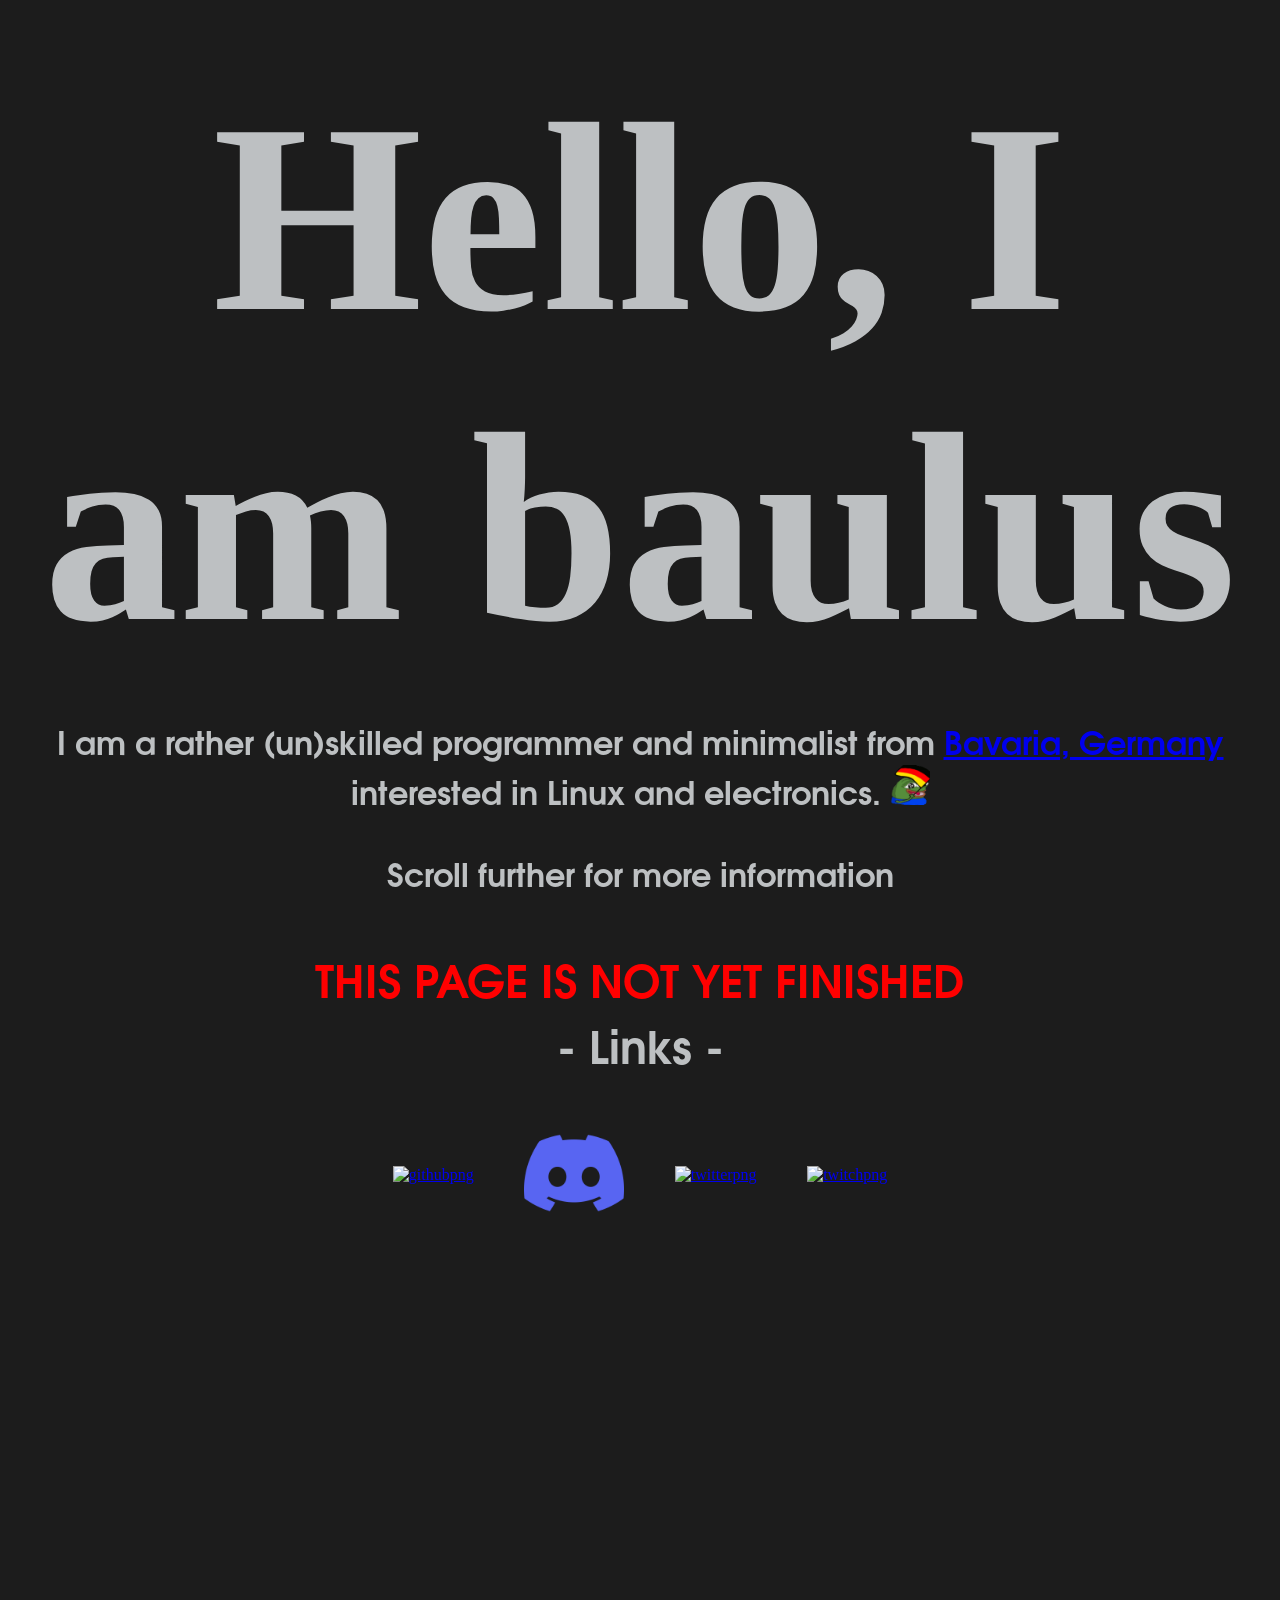
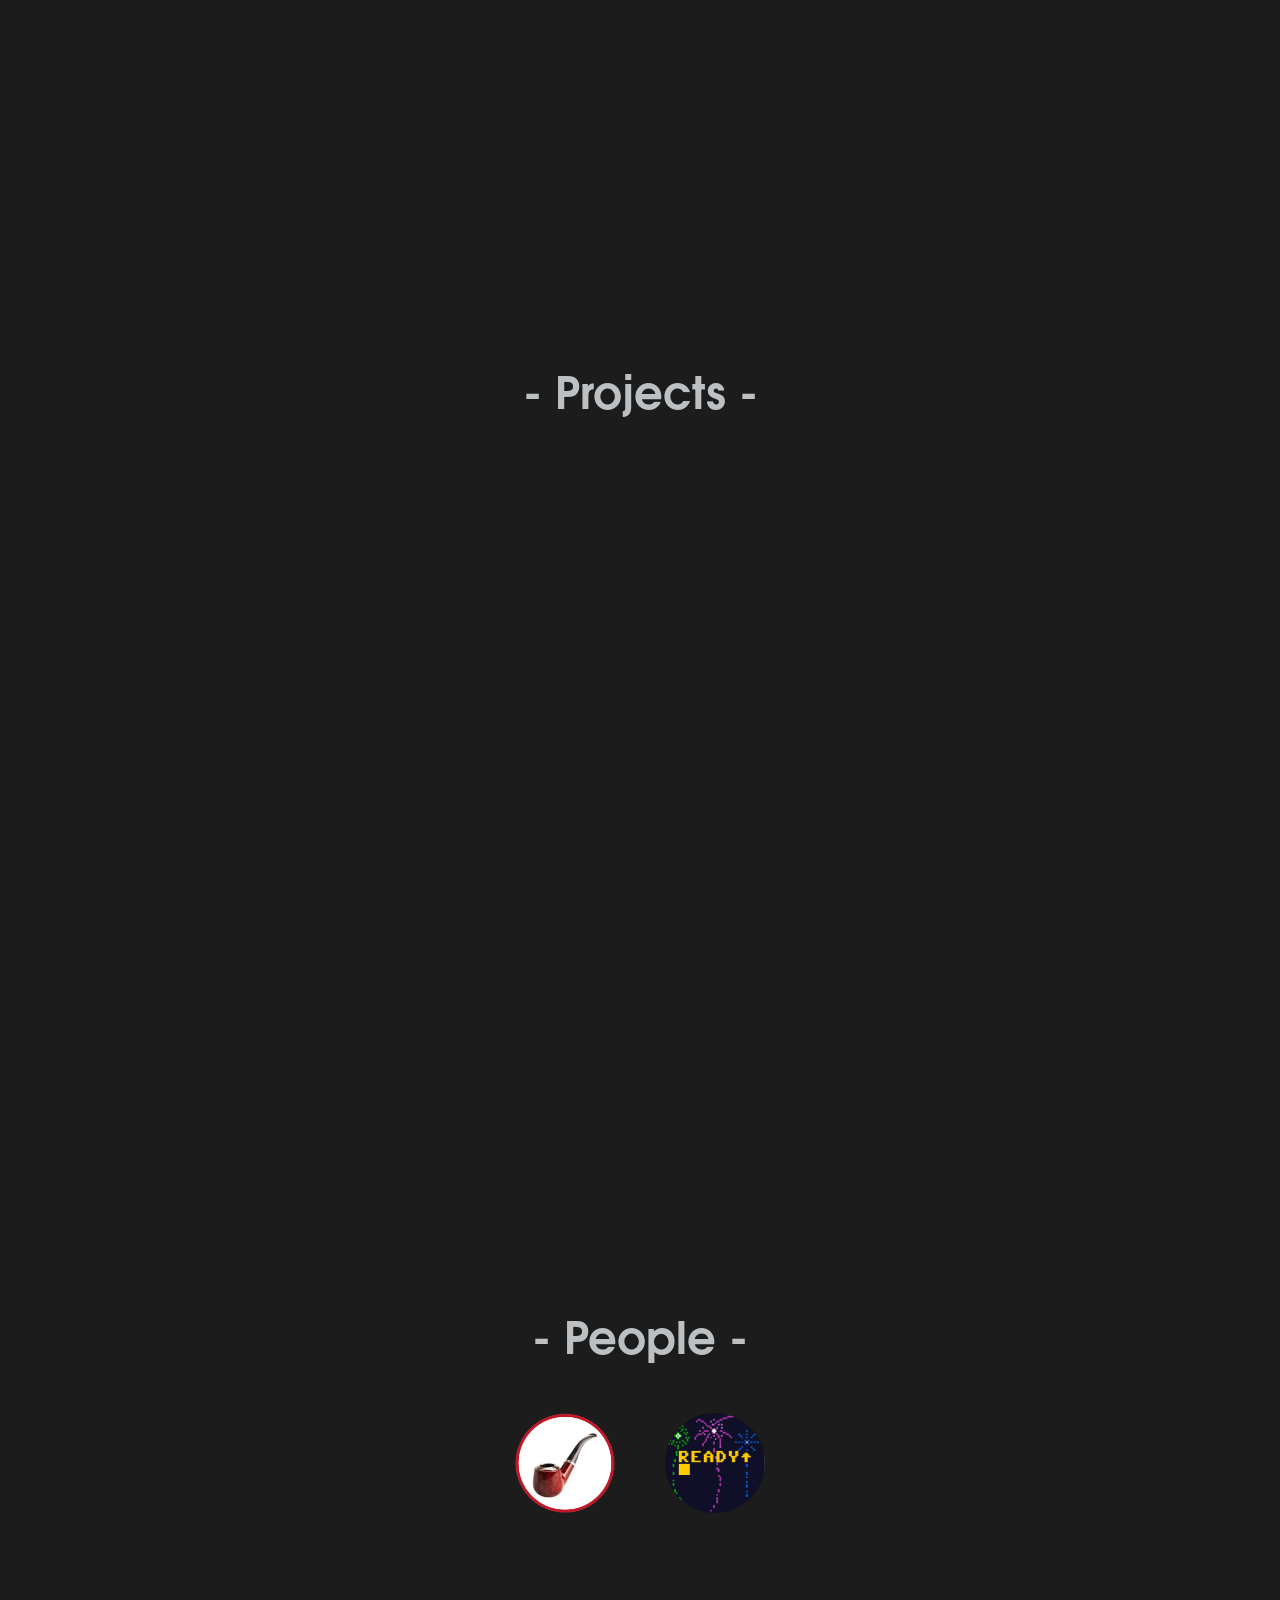
==== index.html @ 6835d53f "wrote more stuff" ====
<!DOCTYPE html>
<html lang="en">
<head>
    <meta charset="UTF-8">
    <meta http-equiv="X-UA-Compatible" content="IE=edge">
    <meta name="viewport" content="width=device-width, initial-scale=1.0">
    <title>baulus website</title>
    <link rel="icon" href="assets/pfp.png">
    <style>


        @font-face {
        font-family: brandon-grotesque;
        src: url(fonts/brandon-grotesque-bold-italic-58a8a48221563.otf);
        }

        @font-face {
            font-family: taller;
            src: url(fonts/taller.ttf);
        }

        @font-face {
            font-family: texgyreadventor;
            src: url(fonts/texgyreadventor-bold.otf);
        }
        
     
        body {

            /*overflow: auto; */
            background-color: #1c1c1c;
            }

        h2 {
            text-align: center;
            color: #bdc0c2;
            font-family: taller;
            font-size: 30vh;
            margin-bottom: 0%;
            margin-top: 5%;
        }

        p {
            text-align: center;
            color: #bdc0c2;
            font-family: texgyreadventor;
            font-size: 5vh;
        }

        section {
            height: 100vh;
            width: 100%;
            scroll-snap-type: y proximity;

        }       

        .subtitle {
        margin-left: 0%;
        margin-right: 0%;
        color: #bdc0c2;
        font-size: 2rem;
        font-weight: 400;
        opacity: 0;
        transform: translateY(3rem);
        animation: fadeInUp 2s ease forwards;
        }

        @keyframes fadeInUp {
        to {
        opacity: 1;
        transform: translateY(0);
        }
        }




        .icon-lines {
            display: flex;
            gap: 4%;
            justify-content: center;
            align-items: center;
            margin: auto;
            /*not selectable*/
            -webkit-user-select: none;  /* Chrome all / Safari all */
            -moz-user-select: none;     /* Firefox all */
            -ms-user-select: none;      /* IE 10+ */
            user-select: none;  
        }
    </style>
</head>
<body>
        <section id="1">
            <h2 class="typewriter">Hello, I am baulus</h2> 
                <p class="subtitle">I am a rather (un)skilled programmer and minimalist from <a href="https://www.google.com/maps/place/Bayern,+Deutschland/@48.9174128,11.4079934,7z/data=!3m1!4b1!4m5!3m4!1s0x479f044c0fdf53a9:0x11d25a409387960!8m2!3d48.7904472!4d11.4978895" target="_blank">Bavaria, Germany</a>
                interested in Linux and electronics. <img src="assets/peepogermany.gif" alt="germangif" width="40px" height="40px"> </p> 
                <p class="subtitle">Scroll further for more information</p>
                  
            <p style="color: red;">THIS PAGE IS NOT YET FINISHED</p>
        </section>
        <section id="2">
            <p>- Links -</p>
            <div class="icon-lines">
                <a class="icon" href="https://github.com/baulusdev" target="_blank"><img src="assets/github.png" alt="githubpng" width="100px" height="100px"></a>
                <a class="icon" href="https://files.pipeman.org/rickroll8s.mp4" target="_blank"><img src="assets/discord.png" alt="discordpng" width="100px" height="100px"></a>
                <a class="icon" href="https://twitter.com/baulusttv" target="_blank"><img src="assets/twitter.png" alt="twitterpng" width="100px" height="100px"></a>
                <a class="icon" href="https://www.twitch.tv/baulusttv" target="_blank"><img src="assets/twitch.png" alt="twitchpng" width="100px" height="100px"></a>
            </div>

        </section>
        <section id="3">
            <p>- Projects -</p>
        </section>
        <section id="4">
            <p>- People -</p>
            <div class="icon-lines">
                <a href="https://pipeman.org/" target="_blank"><img src="assets/pipeman.png" alt="pipemanpng" width="100px" height="100px"></a>
                <a href="https://snaens.net/" target="_blank"><img style="border-radius: 100px" src="assets/sam.PNG" alt="snaenspng" width="100px" height="100px"></a>
            </div>
        </section>
</body>
</html>
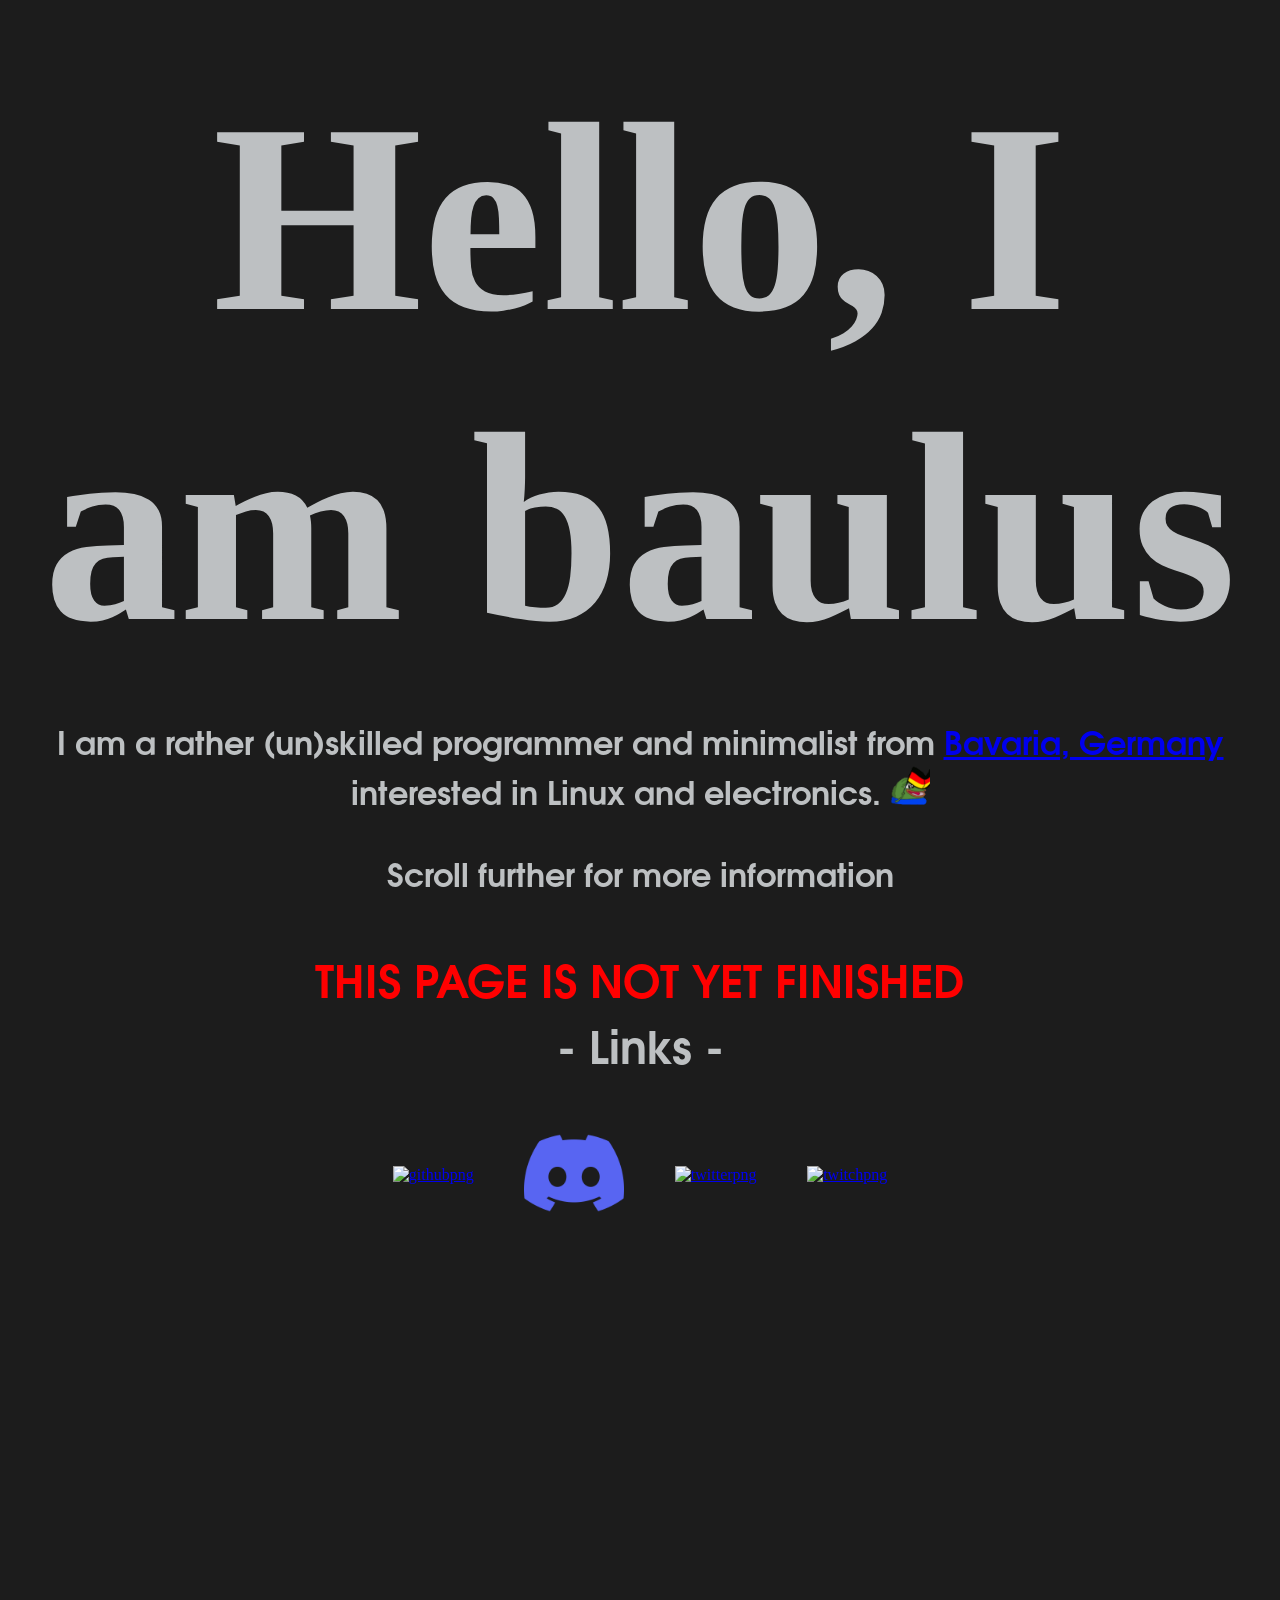
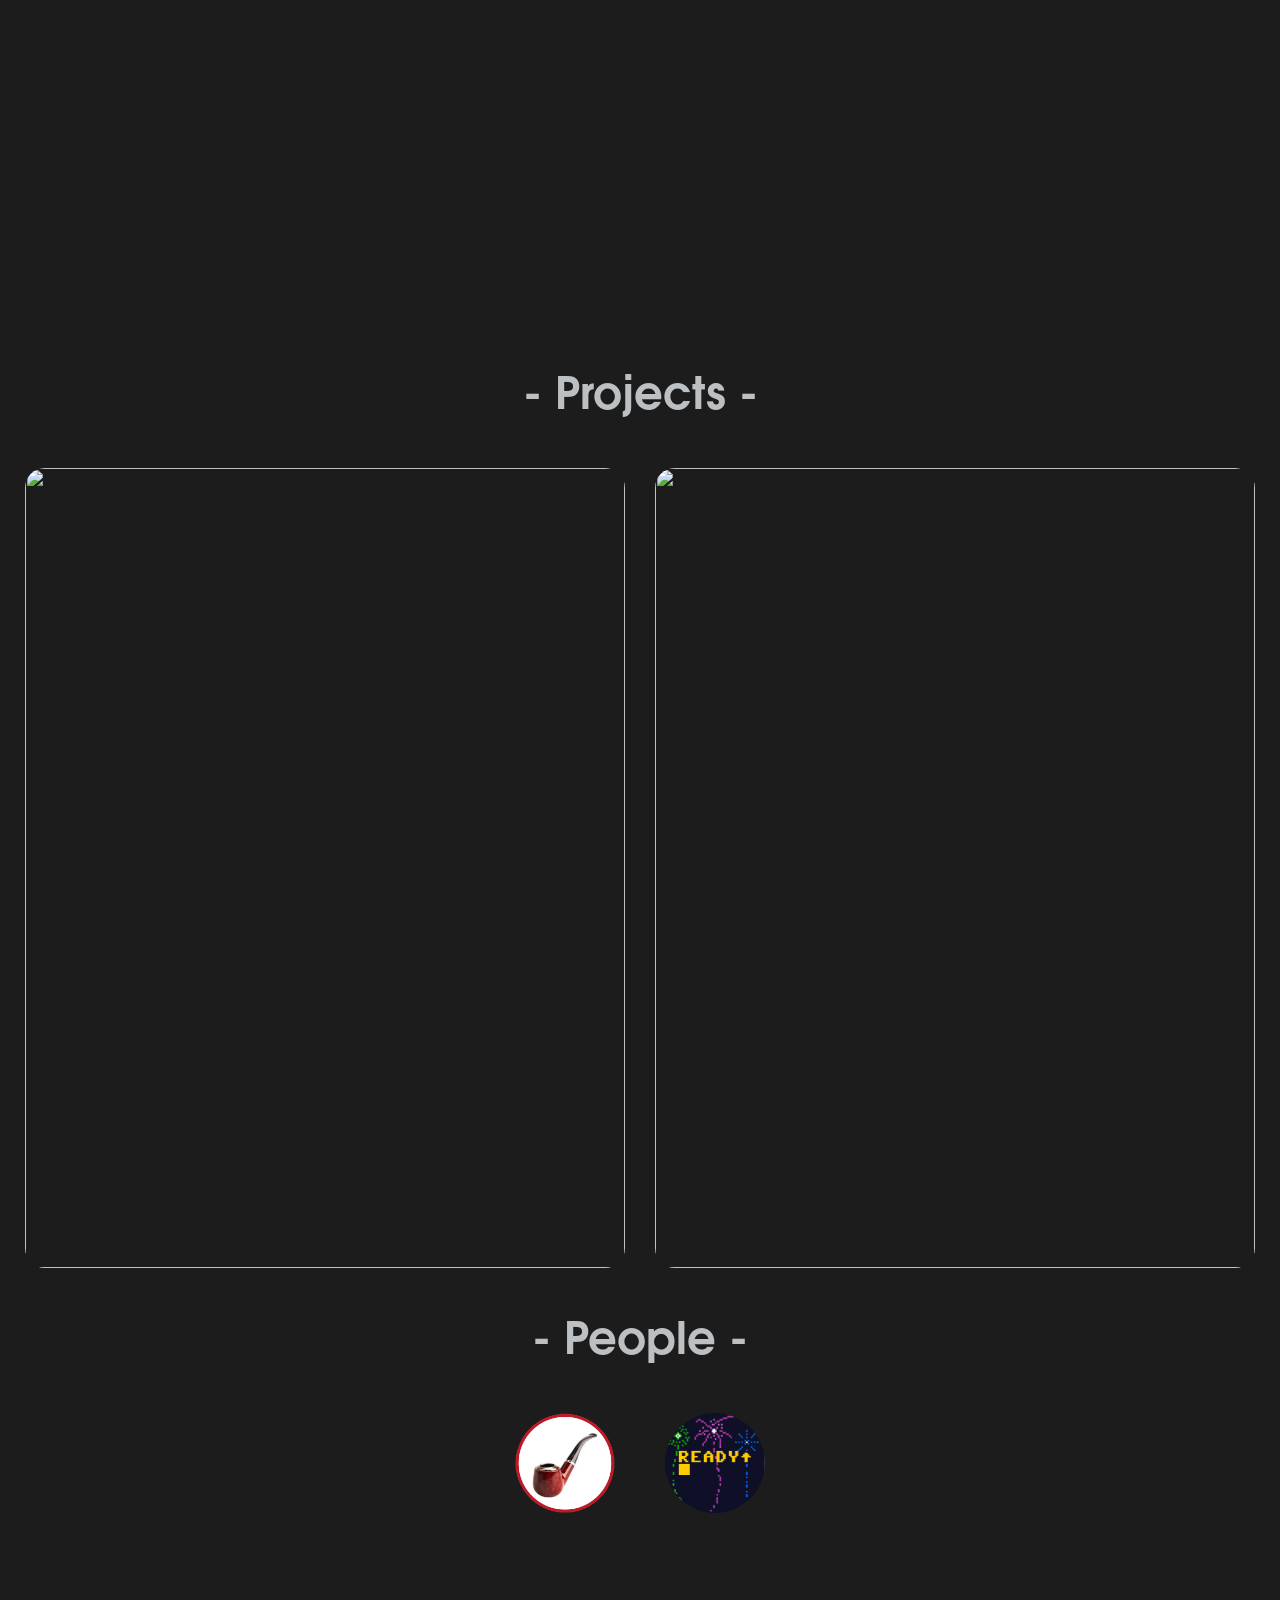
==== commit 44bd2d10: "stole the api of substitution plan from @mrredrhino" ====
--- a/index.html
+++ b/index.html
@@ -52,7 +52,7 @@
             width: 100%;
             scroll-snap-type: y proximity;
 
-        }       
+        }
 
         .subtitle {
         margin-left: 0%;
@@ -87,6 +87,12 @@
             -ms-user-select: none;      /* IE 10+ */
             user-select: none;  
         }
+
+        .vertretungsplan {
+            justify-content: center;
+            display: flex;
+            gap: 30px;
+        }
     </style>
 </head>
 <body>
@@ -110,6 +116,9 @@
         </section>
         <section id="3">
             <p>- Projects -</p>
+            <div class="vertretungsplan">
+                <img style="border-radius: 20px; object-fit: cover;" src="https://pipeman.org/vertretungsplan/api/plans/today?format=png" alt="" width="600p" height="800px"><img style="border-radius: 20px; object-fit: cover;" src="https://pipeman.org/vertretungsplan/api/plans/tomorrow?format=png" alt="" width="600px" height="800px">
+            </div>
         </section>
         <section id="4">
             <p>- People -</p>
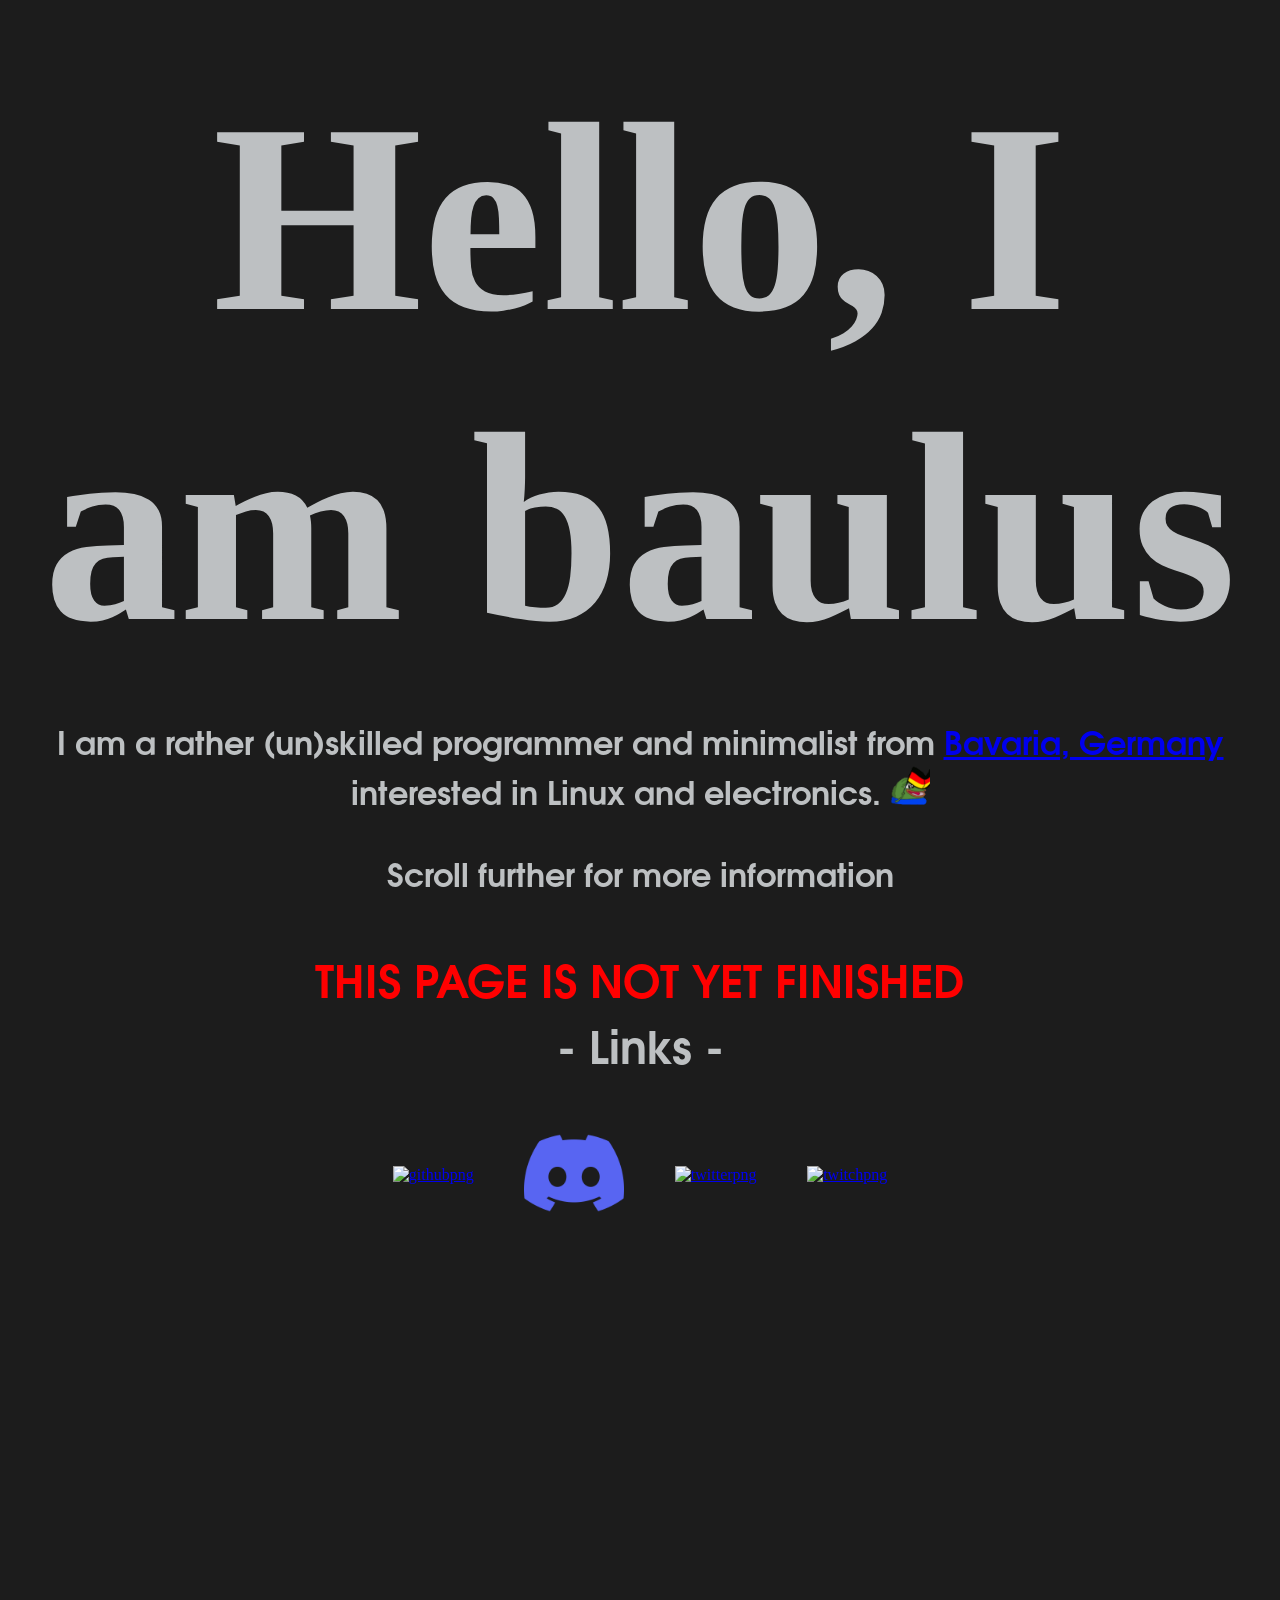
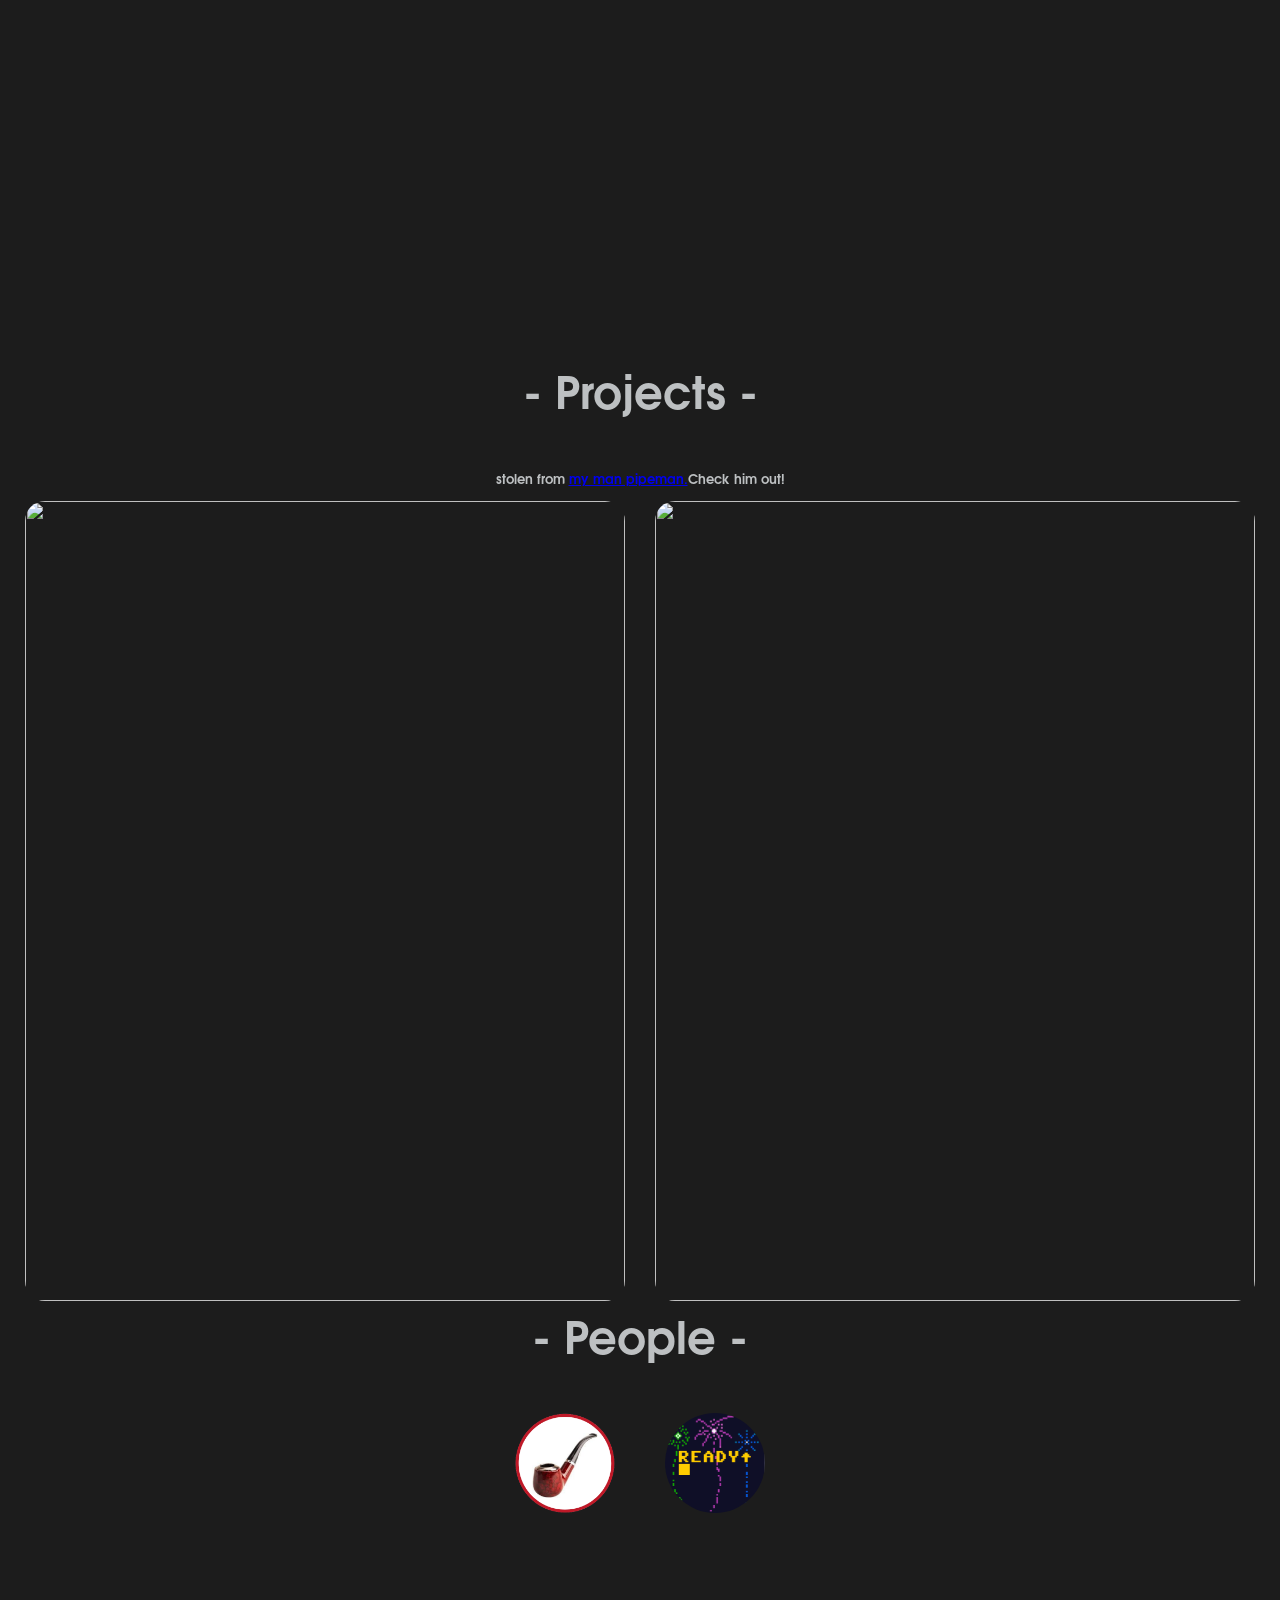
==== commit 1b90fb7d: "linked pipeman.org" ====
--- a/index.html
+++ b/index.html
@@ -116,6 +116,7 @@
         </section>
         <section id="3">
             <p>- Projects -</p>
+            <p style="font-size: small;">stolen from <a href="https://pipeman.org" target="_blank">my man pipeman.</a>Check him out!</p>
             <div class="vertretungsplan">
                 <img style="border-radius: 20px; object-fit: cover;" src="https://pipeman.org/vertretungsplan/api/plans/today?format=png" alt="" width="600p" height="800px"><img style="border-radius: 20px; object-fit: cover;" src="https://pipeman.org/vertretungsplan/api/plans/tomorrow?format=png" alt="" width="600px" height="800px">
             </div>
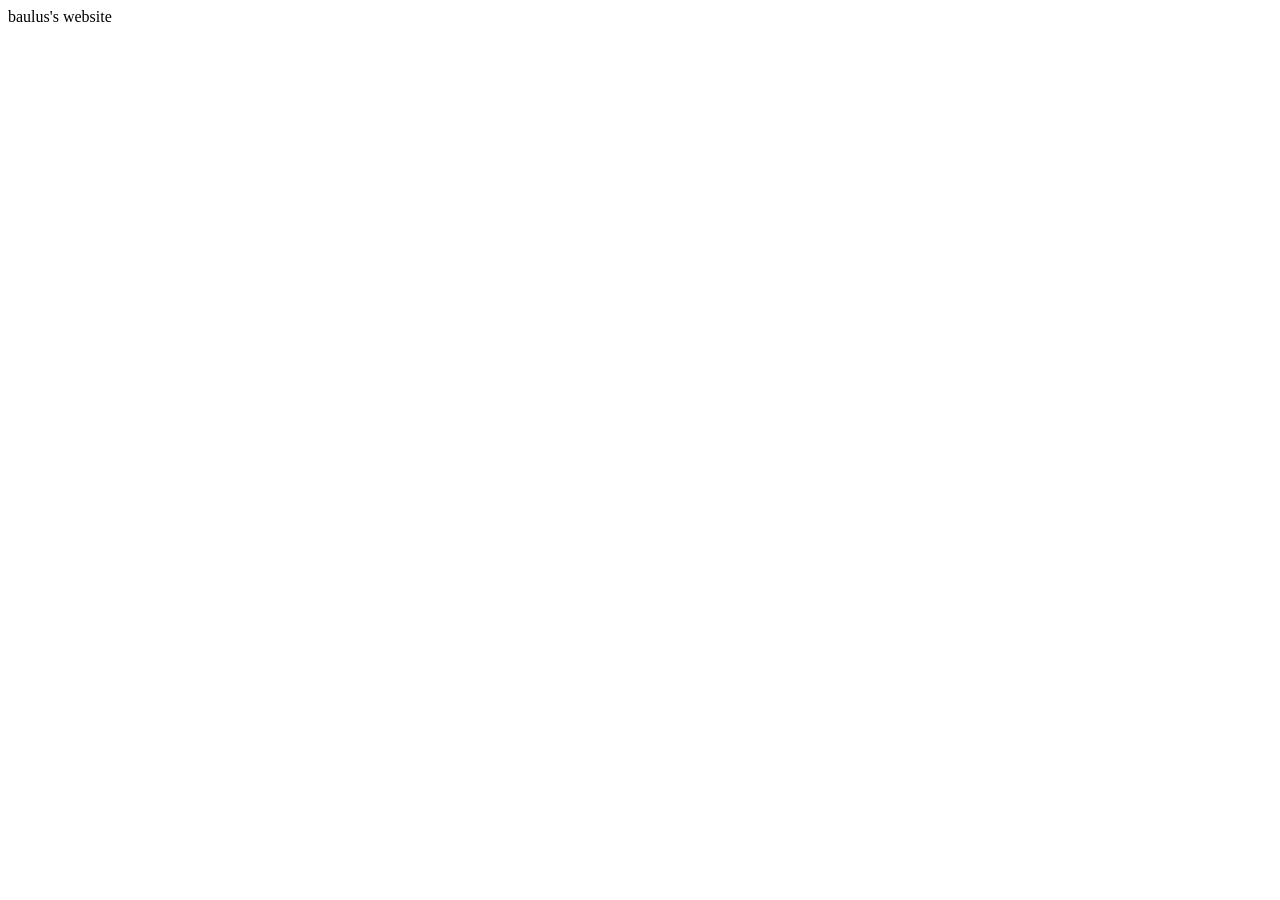
==== commit 7b257250: "starting version2" ====
--- a/index.html
+++ b/index.html
@@ -2,131 +2,14 @@
 <html lang="en">
 <head>
     <meta charset="UTF-8">
-    <meta http-equiv="X-UA-Compatible" content="IE=edge">
     <meta name="viewport" content="width=device-width, initial-scale=1.0">
-    <title>baulus website</title>
-    <link rel="icon" href="assets/pfp.png">
-    <style>
-
-
-        @font-face {
-        font-family: brandon-grotesque;
-        src: url(fonts/brandon-grotesque-bold-italic-58a8a48221563.otf);
-        }
-
-        @font-face {
-            font-family: taller;
-            src: url(fonts/taller.ttf);
-        }
-
-        @font-face {
-            font-family: texgyreadventor;
-            src: url(fonts/texgyreadventor-bold.otf);
-        }
-        
-     
-        body {
-
-            /*overflow: auto; */
-            background-color: #1c1c1c;
-            }
-
-        h2 {
-            text-align: center;
-            color: #bdc0c2;
-            font-family: taller;
-            font-size: 30vh;
-            margin-bottom: 0%;
-            margin-top: 5%;
-        }
-
-        p {
-            text-align: center;
-            color: #bdc0c2;
-            font-family: texgyreadventor;
-            font-size: 5vh;
-        }
-
-        section {
-            height: 100vh;
-            width: 100%;
-            scroll-snap-type: y proximity;
-
-        }
-
-        .subtitle {
-        margin-left: 0%;
-        margin-right: 0%;
-        color: #bdc0c2;
-        font-size: 2rem;
-        font-weight: 400;
-        opacity: 0;
-        transform: translateY(3rem);
-        animation: fadeInUp 2s ease forwards;
-        }
-
-        @keyframes fadeInUp {
-        to {
-        opacity: 1;
-        transform: translateY(0);
-        }
-        }
-
-
-
-
-        .icon-lines {
-            display: flex;
-            gap: 4%;
-            justify-content: center;
-            align-items: center;
-            margin: auto;
-            /*not selectable*/
-            -webkit-user-select: none;  /* Chrome all / Safari all */
-            -moz-user-select: none;     /* Firefox all */
-            -ms-user-select: none;      /* IE 10+ */
-            user-select: none;  
-        }
-
-        .vertretungsplan {
-            justify-content: center;
-            display: flex;
-            gap: 30px;
-        }
-    </style>
+    <title>baulus's website</title>
+    <link rel="stylesheet" href="index.css">
+    <link rel="shortcut icon" href="assets/pfp.png" type="image/x-icon">
 </head>
 <body>
-        <section id="1">
-            <h2 class="typewriter">Hello, I am baulus</h2> 
-                <p class="subtitle">I am a rather (un)skilled programmer and minimalist from <a href="https://www.google.com/maps/place/Bayern,+Deutschland/@48.9174128,11.4079934,7z/data=!3m1!4b1!4m5!3m4!1s0x479f044c0fdf53a9:0x11d25a409387960!8m2!3d48.7904472!4d11.4978895" target="_blank">Bavaria, Germany</a>
-                interested in Linux and electronics. <img src="assets/peepogermany.gif" alt="germangif" width="40px" height="40px"> </p> 
-                <p class="subtitle">Scroll further for more information</p>
-                  
-            <p style="color: red;">THIS PAGE IS NOT YET FINISHED</p>
-        </section>
-        <section id="2">
-            <p>- Links -</p>
-            <div class="icon-lines">
-                <a class="icon" href="https://github.com/baulusdev" target="_blank"><img src="assets/github.png" alt="githubpng" width="100px" height="100px"></a>
-                <a class="icon" href="https://files.pipeman.org/rickroll8s.mp4" target="_blank"><img src="assets/discord.png" alt="discordpng" width="100px" height="100px"></a>
-                <a class="icon" href="https://twitter.com/baulusttv" target="_blank"><img src="assets/twitter.png" alt="twitterpng" width="100px" height="100px"></a>
-                <a class="icon" href="https://www.twitch.tv/baulusttv" target="_blank"><img src="assets/twitch.png" alt="twitchpng" width="100px" height="100px"></a>
-            </div>
+    <header>baulus's website</header>
 
-        </section>
-        <section id="3">
-            <p>- Projects -</p>
-            <p style="font-size: small;">stolen from <a href="https://pipeman.org" target="_blank">my man pipeman.</a>Check him out!</p>
-            <div class="vertretungsplan">
-                <img style="border-radius: 20px; object-fit: cover;" src="https://pipeman.org/vertretungsplan/api/plans/today?format=png" alt="" width="600p" height="800px"><img style="border-radius: 20px; object-fit: cover;" src="https://pipeman.org/vertretungsplan/api/plans/tomorrow?format=png" alt="" width="600px" height="800px">
-            </div>
-        </section>
-        <section id="4">
-            <p>- People -</p>
-            <div class="icon-lines">
-                <a href="https://pipeman.org/" target="_blank"><img src="assets/pipeman.png" alt="pipemanpng" width="100px" height="100px"></a>
-                <a href="https://snaens.net/" target="_blank"><img style="border-radius: 100px" src="assets/sam.PNG" alt="snaenspng" width="100px" height="100px"></a>
-            </div>
-        </section>
+    <footer></footer>
 </body>
 </html>
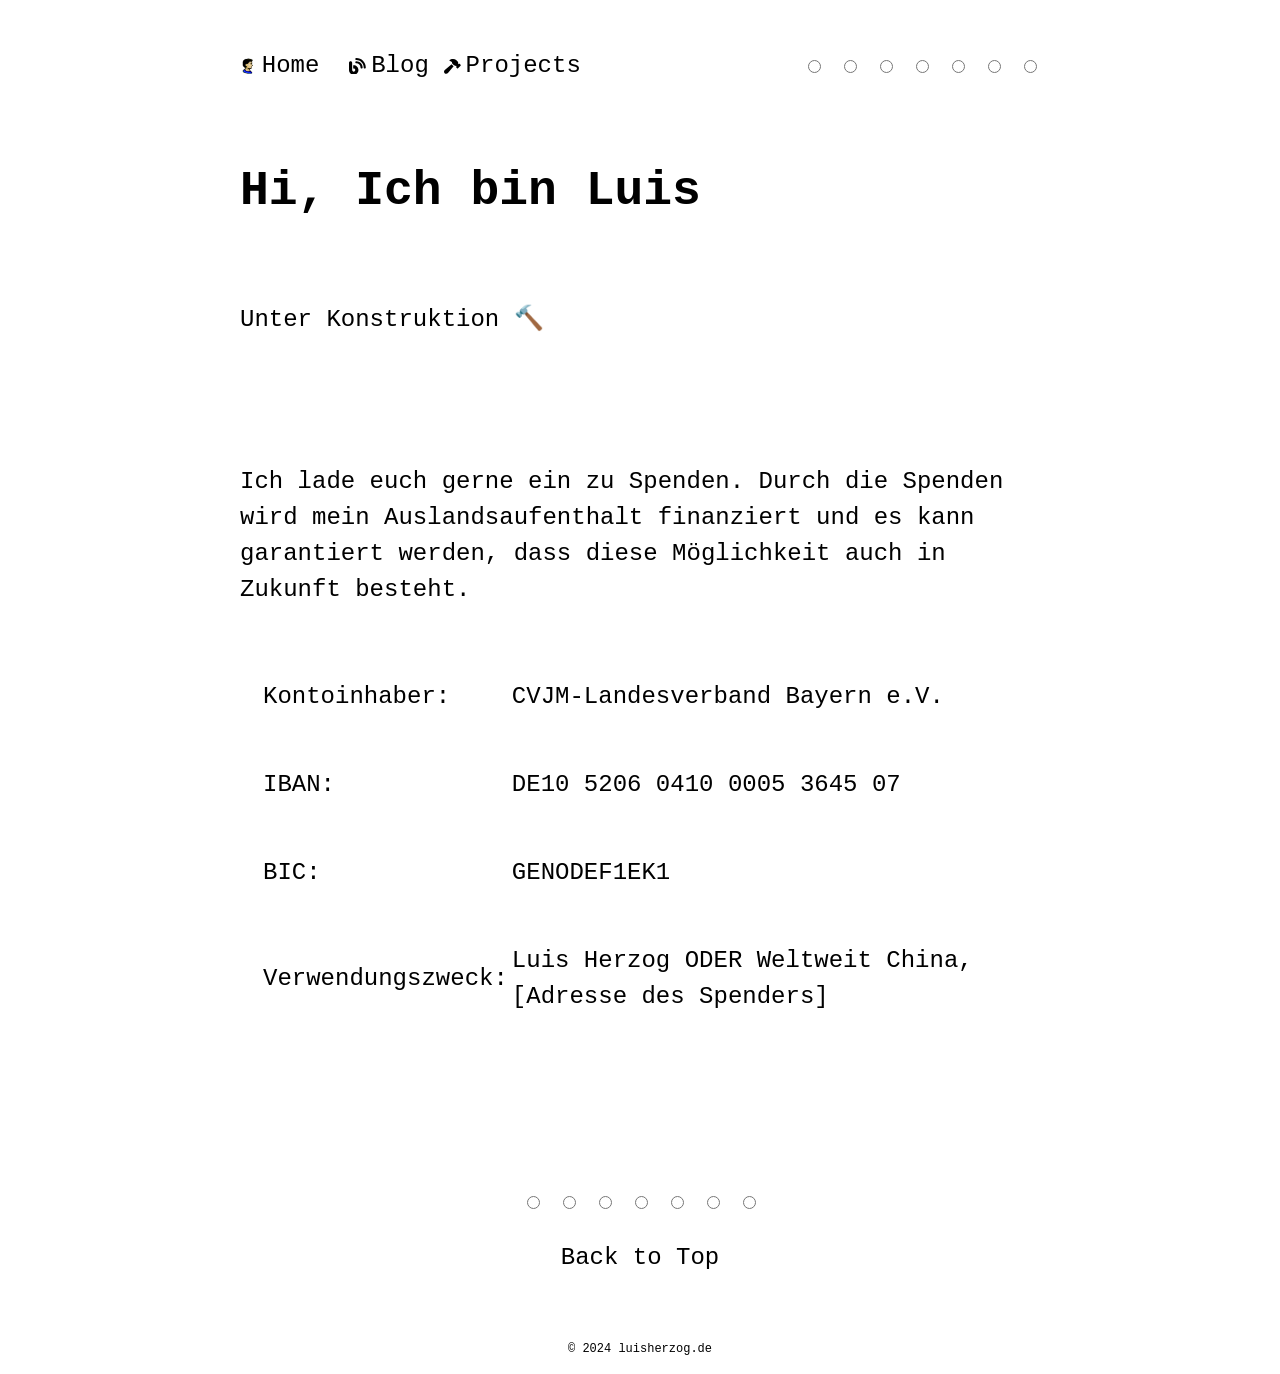
==== commit 2c44c980: "pre-production, first article written" ====
--- a/index.html
+++ b/index.html
@@ -1,15 +1,127 @@
 <!DOCTYPE html>
-<html lang="en">
+<html lang="de">
 <head>
     <meta charset="UTF-8">
     <meta name="viewport" content="width=device-width, initial-scale=1.0">
-    <title>baulus's website</title>
-    <link rel="stylesheet" href="index.css">
-    <link rel="shortcut icon" href="assets/pfp.png" type="image/x-icon">
+    <title>Luis's Website</title>
+    <link rel="stylesheet" href="/static/css/index.css">
+    <link rel="shortcut icon" href="/static/favicon.png" type="image/x-icon">
+    <script defer src="/static/js/index.js"></script>
+
+
 </head>
 <body>
-    <header>baulus's website</header>
+    <header>
+        <nav>
+            <ul>
+                <li>
+                    <a class="link-one" href="/" >
+                        <img class="header-logo" src="/static/assets/pfp_cropped.png" alt="logo">
+                        <p>Home</p>
+                    </a>
+                </li>
+                <li>
+                    
+                </li>
+                <li>
+                    <a class="link-two" href="/blog">
+                        <svg class="header-logo" xmlns="http://www.w3.org/2000/svg" viewBox="0 0 512 512"><!--!Font Awesome Free 6.6.0 by @fontawesome - https://fontawesome.com License - https://fontawesome.com/license/free Copyright 2024 Fonticons, Inc.--><path fill="currentColor" d="M192 32c0 17.7 14.3 32 32 32c123.7 0 224 100.3 224 224c0 17.7 14.3 32 32 32s32-14.3 32-32C512 128.9 383.1 0 224 0c-17.7 0-32 14.3-32 32zm0 96c0 17.7 14.3 32 32 32c70.7 0 128 57.3 128 128c0 17.7 14.3 32 32 32s32-14.3 32-32c0-106-86-192-192-192c-17.7 0-32 14.3-32 32zM96 144c0-26.5-21.5-48-48-48S0 117.5 0 144L0 368c0 79.5 64.5 144 144 144s144-64.5 144-144s-64.5-144-144-144l-16 0 0 96 16 0c26.5 0 48 21.5 48 48s-21.5 48-48 48s-48-21.5-48-48l0-224z"/></svg>
+                        <p>Blog</p>
+                    </a>
+                </li>
+                <li>
+                    <a class="link-three" href="/projects/">
+                        <svg xmlns="http://www.w3.org/2000/svg" viewBox="0 0 576 512"><!--!Font Awesome Free 6.6.0 by @fontawesome - https://fontawesome.com License - https://fontawesome.com/license/free Copyright 2024 Fonticons, Inc.--><path fill="currentColor" d="M413.5 237.5c-28.2 4.8-58.2-3.6-80-25.4l-38.1-38.1C280.4 159 272 138.8 272 117.6l0-12.1L192.3 62c-5.3-2.9-8.6-8.6-8.3-14.7s3.9-11.5 9.5-14l47.2-21C259.1 4.2 279 0 299.2 0l18.1 0c36.7 0 72 14 98.7 39.1l44.6 42c24.2 22.8 33.2 55.7 26.6 86L503 183l8-8c9.4-9.4 24.6-9.4 33.9 0l24 24c9.4 9.4 9.4 24.6 0 33.9l-88 88c-9.4 9.4-24.6 9.4-33.9 0l-24-24c-9.4-9.4-9.4-24.6 0-33.9l8-8-17.5-17.5zM27.4 377.1L260.9 182.6c3.5 4.9 7.5 9.6 11.8 14l38.1 38.1c6 6 12.4 11.2 19.2 15.7L134.9 484.6c-14.5 17.4-36 27.4-58.6 27.4C34.1 512 0 477.8 0 435.7c0-22.6 10.1-44.1 27.4-58.6z"/></svg>
+                        <p>Projects</p>
+                    </a>
+                </li>
+                <li class="color-switcher-link">
+                    <a class="link-four" href="#color-switcher-2">
+                        <svg xmlns="http://www.w3.org/2000/svg" viewBox="0 0 576 512"><!--!Font Awesome Free 6.6.0 by @fontawesome - https://fontawesome.com License - https://fontawesome.com/license/free Copyright 2024 Fonticons, Inc.--><path fill="currentColor" d="M413.5 237.5c-28.2 4.8-58.2-3.6-80-25.4l-38.1-38.1C280.4 159 272 138.8 272 117.6l0-12.1L192.3 62c-5.3-2.9-8.6-8.6-8.3-14.7s3.9-11.5 9.5-14l47.2-21C259.1 4.2 279 0 299.2 0l18.1 0c36.7 0 72 14 98.7 39.1l44.6 42c24.2 22.8 33.2 55.7 26.6 86L503 183l8-8c9.4-9.4 24.6-9.4 33.9 0l24 24c9.4 9.4 9.4 24.6 0 33.9l-88 88c-9.4 9.4-24.6 9.4-33.9 0l-24-24c-9.4-9.4-9.4-24.6 0-33.9l8-8-17.5-17.5zM27.4 377.1L260.9 182.6c3.5 4.9 7.5 9.6 11.8 14l38.1 38.1c6 6 12.4 11.2 19.2 15.7L134.9 484.6c-14.5 17.4-36 27.4-58.6 27.4C34.1 512 0 477.8 0 435.7c0-22.6 10.1-44.1 27.4-58.6z"/></svg>
+                        <p>Theme</p>
+                    </a>
+                </li>
+            </ul>
+        </nav>
+        <!--TODO: 
+        * automatische Erkennung von OS Theme
+        * Icons ändern in weiß, wenn dunkles theme
+        * Andere Buttons für mobile
+        * mobile Layout überarbeiten
+        * auf deutsche Seite kopieren
+        * CONTENT
+        * Farben fürlink hovern richtig
+        -->
+        
+        <div class="color-switch-holder" id="color-switcher">
+                <abbr title="Dark Theme"><input class="color-radio" type="radio" name="Dark Theme" id="dark" value="dark"></abbr>
+                <abbr title="Light Theme"><input class="color-radio" type="radio" name="Dark Theme" id="light" value="light"></abbr>
+                <abbr title="Paper Theme"><input class="color-radio" type="radio" name="Dark Theme" id="paper" value="paper"></abbr>            
+                <abbr title="Black Theme (OLED Display)"><input class="color-radio" type="radio" name="Dark Theme" id="black" value="black"></abbr>
+                <abbr title="Moon Theme"><input class="color-radio" type="radio" name="Dark Theme" id="moon" value="moon"></abbr>
+                <abbr title="Sam Theme"><input class="color-radio" type="radio" name="Dark Theme" id="sam" value="sam"></abbr>
+                <abbr title="Retro Theme"><input class="color-radio" type="radio" name="Dark Theme" id="retro" value="retro"></abbr>
+            
 
-    <footer></footer>
+            
+        </div>
+    </header>
+    
+    <div class="content-holder">
+        <div class="content">
+            <div id="start"></div>
+            <h1 class="intro">Hi, Ich bin Luis</h1>
+            <hr>
+            <p>Unter Konstruktion 🔨</p>
+        
+    
+            <div class="pre-footer">
+                <hr>
+                <p>Ich lade euch gerne ein zu Spenden. Durch die Spenden wird mein Auslandsaufenthalt finanziert und es kann garantiert werden, dass
+                    diese Möglichkeit auch in Zukunft besteht.
+                </p>
+                <table id="spenden-tabelle">
+                    <tbody>
+                        <tr>
+                            <td><p>Kontoinhaber: </p></td>
+                            <td><p>CVJM-Landesverband Bayern e.V.</p></td>
+                        </tr>
+                        <tr>
+                            <td><p>IBAN:</p></td>
+                            <td><p>DE10 5206 0410 0005 3645 07</p></td>
+                        </tr>
+                        <tr>
+                            <td><p>BIC:</p></td>
+                            <td><p>GENODEF1EK1</p></td>
+                        </tr>
+                        <tr>
+                            <td><p>Verwendungszweck:</p></td>
+                            <td><p>Luis Herzog ODER Weltweit China, [Adresse des Spenders]</p></td>
+                        </tr>
+                    </tbody>
+                </table>
+                <br>
+
+                <div class="color-switch-holder color-switch-holder-2" id="color-switcher-2">
+                    <abbr title="Dark Theme"><input class="color-radio" type="radio" name="Dark Theme" id="dark" value="dark"></abbr>
+                    <abbr title="Light Theme"><input class="color-radio" type="radio" name="Dark Theme" id="light" value="light"></abbr>
+                    <abbr title="Paper Theme"><input class="color-radio" type="radio" name="Dark Theme" id="paper" value="paper"></abbr>            
+                    <abbr title="Black Theme (OLED Display)"><input class="color-radio" type="radio" name="Dark Theme" id="black" value="black"></abbr>
+                    <abbr title="Moon Theme"><input class="color-radio" type="radio" name="Dark Theme" id="moon" value="moon"></abbr>
+                    <abbr title="Sam Theme"><input class="color-radio" type="radio" name="Dark Theme" id="sam" value="sam"></abbr>
+                    <abbr title="Retro Theme"><input class="color-radio" type="radio" name="Dark Theme" id="retro" value="retro"></abbr>
+                
+                </div>
+                <a href="#start" class="flex-center">
+                    <p>Back to Top</p>
+
+                </a>
+            </div>
+        </div>
+    </div>
+    <footer>
+        <hr>
+        <p class="text-dim">© 2024 luisherzog.de</p>
+    </footer>
 </body>
 </html>
--- a/static/css/index.css
+++ b/static/css/index.css
@@ -0,0 +1,499 @@
+@font-face {
+    font-family: brandon-grotesque-italic;
+    src: url(/static/brandon-grotesque-medium-italic.otf);
+}
+
+
+* {
+    scroll-behavior: smooth;
+}
+
+html {
+    font-family: monospace;
+    font-size: 1.5rem;
+
+    /* colors */
+
+    
+    /* light */
+    --light-preview: #FFFFFF; 
+    --light-bg-main: #FFFFFF;
+    --light-bg-secondary: #F3F4F6;
+    --light-bg-tertiary: #EDEFF2;
+
+    --light-text-main: #202122;
+    --light-text-secondary: #636C7E;
+    --light-text-dim: #B0B6C1;
+    --light-text-link: #5F96CD;
+    --light-text-link-hover: #39597a;
+    --light-text-divider: #D3D5D9;
+
+    /* paper */
+    --paper-preview: #F8F0E5;
+    --paper-bg-main: #F8F0E5;
+    --paper-bg-tertiary: #EBDAC4;
+    --paper-bg-secondary: #F4E8D7;
+
+    --paper-text-main: #202122;
+    --paper-text-secondary: #7E6D56;
+    --paper-text-dim: #BDAD96;
+    --paper-text-link: #5F96CD;
+    --paper-text-divider: #D1C0AA;
+
+
+    /* dark */
+    --dark-preview: #191A1A;
+    --dark-bg-main: #191A1A;
+    --dark-bg-secondary: #222222;
+    --dark-bg-tertiary: #303030;
+
+    --dark-text-main: #D9D9D9;
+    --dark-text-secondary: #AEAEAE;
+    --dark-text-dim: #8A8A8A;
+    --dark-text-link: #5F96CD;
+    --dark-text-divider: #515151;
+
+    /* black */
+    --black-preview: #000000;
+    --black-bg-main: #000000;
+    --black-bg-secondary: #141414;
+    --black-bg-tertiary: #2A2A2A;
+
+    --black-text-main: #B5B5B5;
+    --black-text-secondary: #D9D9D9;
+    --black-text-dim: #929292;
+    --black-text-link: #F9C84B;
+    --black-text-divider: #383838;
+
+    /* moon */
+    --moon-preview: #3E4254;
+    --moon-bg-main: #282B38;
+    --moon-bg-secondary: #343746;
+    --moon-bg-tertiary: #3E4254;
+
+    --moon-text-main: #D9D9D9;
+    --moon-text-secondary: #BDC0CF;
+    --moon-text-dim: #818698;
+    --moon-text-link: #7B9BBA;
+    --moon-text-divider: #51576E;
+
+    /* sam */
+    --sam-preview: #F3CE4B;
+    --sam-bg-main: #1B1337;
+    --sam-bg-secondary: #F3CE4B;
+    --sam-bg-tertiary: #3A2743;
+
+    --sam-text-main: #E1E0DA;
+    --sam-text-secondary: #F3CE4B;
+    --sam-text-dim: #9E9E9E;
+    --sam-text-link: #D75EBC;
+    --sam-text-divider: #3B3161;
+
+    /* retro */
+    --retro-preview: #D85251;
+    --retro-bg-main: #F6F1E9;
+    --retro-bg-secondary: #F3E7DE;
+    --terto-bg-tertiary: #D5C9E8;
+
+    --retro-text-main: #2C2C2C;
+    --retro-text-secondary: #AE794B;
+    --retro-text-dim: #AFA9A5;
+    --retro-text-link: #D85251;
+    --retro-text-divider: #E4DBD2;
+
+
+
+    
+}
+
+/* themeing */
+
+
+[data-theme="light"]{
+    --bg-main: #FFFFFF;
+    --bg-secondary: #F3F4F6;
+    --bg-tertiary: #EDEFF2;
+
+    --text-main: #202122;
+    --text-secondary: #636C7E;
+    --text-dim: #B0B6C1;
+    --text-link: #5F96CD;
+    --text-link-hover: #4a749e;
+    --text-divider: #D3D5D9;
+
+}
+
+[data-theme="dark"]{
+    --bg-main: #191A1A;
+    --bg-secondary: #222222;
+    --bg-tertiary: #303030;
+
+    --text-main: #D9D9D9;
+    --text-secondary: #AEAEAE;
+    --text-dim: #8A8A8A;
+    --text-link: #5F96CD;
+    --text-link-hover: #4a749e;
+    --text-divider: #515151;
+
+}
+
+[data-theme="paper"]{
+    --bg-main: #F8F0E5;
+    --bg-tertiary: #EBDAC4;
+    --bg-secondary: #F4E8D7;
+
+    --text-main: #202122;
+    --text-secondary: #7E6D56;
+    --text-dim: #BDAD96;
+    --text-link: #5F96CD;
+    --text-link-hover: #4a749e;
+    --text-divider: #D1C0AA;
+
+}
+
+[data-theme="black"]{
+    --bg-main: #000000;
+    --bg-secondary: #141414;
+    --bg-tertiary: #2A2A2A;
+
+    --text-main: #B5B5B5;
+    --text-secondary: #D9D9D9;
+    --text-dim: #929292;
+    --text-link: #F9C84B;
+    --text-link-hover: #c49d3b;
+    --text-divider: #383838;
+
+}
+
+[data-theme="moon"]{
+    --bg-main: #282B38;
+    --bg-secondary: #343746;
+    --bg-tertiary: #3E4254;
+
+    --text-main: #D9D9D9;
+    --text-secondary: #BDC0CF;
+    --text-dim: #818698;
+    --text-link: #7B9BBA;
+    --text-link-hover: #5f7891;
+    --text-divider: #51576E;
+
+}
+
+[data-theme="sam"]{
+    --bg-main: #1B1337;
+    --bg-secondary: #F3CE4B;
+    --bg-tertiary: #3A2743;
+
+    --text-main: #E1E0DA;
+    --text-secondary: #F3CE4B;
+    --text-dim: #9E9E9E;
+    --text-link: #D75EBC;
+    --text-link-hover: #D75EBC;
+    --text-divider: #3B3161;
+
+}
+
+[data-theme="retro"]{
+    --bg-main: #F6F1E9;
+    --bg-secondary: #F3E7DE;
+    --bg-tertiary: #D5C9E8;
+
+    --text-main: #2C2C2C;
+    --text-secondary: #AE794B;
+    --text-dim: #AFA9A5;
+    --text-link: #D85251;
+    --text-divider: #E4DBD2;
+
+}
+
+body {
+    margin: 0px;
+    display: grid;
+    place-content: center;
+    background-color: var(--bg-main);
+}
+
+[class="bg-secondary"]{
+    background-color: var(--bg-secondary);
+}
+
+[class="bg-tertiary"]{
+    background-color: var(--bg-tertiary);
+}
+
+p {
+    color: var(--text-main);
+}
+
+p[class="text-secondary"]{
+    color: var(--text-secondary);
+}
+
+p[class="text-dim"]{
+    color: var(--text-dim);
+}
+
+a {
+    text-decoration: none;
+    color: var(--text-link);
+}
+
+a > p {
+    color: var(--text-link);
+}
+
+a:hover {
+    color: var(--text-link-hover);
+}
+
+a > p:hover {
+    color: var(--text-link-hover);
+}
+
+hr {
+    width: 100%;
+    height: 4px;
+    background-color: var(--text-divider);
+    box-shadow: none;
+    border: none;
+}
+
+svg {
+    color: var(--text-secondary);
+}
+
+.view360-canvas {
+    border-radius: 5px;
+}
+
+.view360-canvas:focus {
+    display: none;
+}
+
+header {
+    
+    position: sticky;
+    display: grid;
+    top: 0px;
+    margin: 0px;
+    width: 800px;
+    /*height: 100px;*/
+    z-index: 1;
+    background-color: var(--bg-main);
+    filter: blur(0px);
+    grid-template-columns: auto auto;
+    overflow-y: clip;
+
+
+}
+
+header > nav {
+    justify-self: start;
+    align-self: center;
+}
+
+header a {
+    display: flex;
+    align-items: center;
+    gap: 5px;
+}
+
+header ul {
+    padding: 0;
+    display: flex;
+    align-items: center;
+    gap: 15px;
+    list-style-type: none;
+
+}
+
+header img {
+    display: inline-block;
+    width: 0.7rem;
+    height: 0.7rem;
+    margin: 0;
+}
+
+header svg {
+    display: inline-block;
+    width: 0.7rem;
+    height: 0.7rem;
+    margin: 0;
+}
+
+.color-switcher-link {
+    display: none;
+}
+
+.color-switch-holder {
+    align-self: center;
+    justify-self: end;
+    display: flex;
+    justify-content: end;
+    gap: 15px;
+}
+
+
+#dark {
+    accent-color: var(--dark-preview);
+}
+
+#black {
+    accent-color: var(--black-preview);
+}
+
+#light {
+    accent-color: var(--light-preview);
+}
+
+#paper {
+    accent-color: var(--paper-preview);
+}
+
+#moon {
+    accent-color: var(--moon-preview);
+}
+
+#sam {
+    accent-color: var(--sam-preview);
+}
+
+#retro {
+    accent-color: var(--retro-preview)
+}
+
+h1 {
+    font-weight: bold;
+    color: var(--text-main);
+}
+
+h2 {
+    font-weight: bolder;
+    color: var(--text-main);
+}
+
+
+p {
+    line-height: 1.5;
+}
+
+.text-dim {
+    color: var(--text-dim);
+}
+
+.content-holder {
+    display: grid;
+    justify-content: center;
+}
+
+.content {
+    display: grid;
+    width: 800px;
+    
+}
+
+.content > img {
+    border-radius: 5px;
+    width: 100%
+}
+
+.intro {
+    justify-self: start;
+}
+
+.pre-footer {
+    width: 100%;
+    display: flex;
+    flex-direction: column;
+    justify-content: center;
+    place-content: center;
+    margin-top: 50px;
+}
+
+
+#spenden-tabelle {
+    padding: 20px;
+    border-radius: 5px;
+    border: 4px solid var(--text-divider);
+    display: table;
+    width: 100%;
+    overflow: hidden;
+    margin-bottom: 100px;
+}
+
+td {
+    word-wrap: break-word;
+}
+
+.flex-center {
+    display: flex;
+    flex-direction: column;
+    justify-content: center;
+    align-items: center;
+}
+
+footer {
+    display: flex;
+    flex-direction: column;
+    align-items: center;
+}
+
+footer p {
+    font-size: small;
+}
+
+
+
+@media screen and (max-width: 900px){
+
+    * {
+        font-size: 1rem;
+    }
+
+    header {
+        width: 95vw;
+    }
+
+    .content {
+        width: 95vw;
+    }
+
+    hr {
+        height: 2px;
+    }
+
+    /*
+    * {
+        display: none;
+    }
+        */
+}
+
+@media screen and (max-width: 700px) {
+    
+    .color-switch-holder {
+        display: none;
+    }
+
+    .color-switch-holder-2 {
+        display: flex;
+    }
+
+    .color-switcher-link {
+        display: block;
+    }
+    
+    header {
+        display: flex;
+        flex-direction: column-reverse;
+        justify-content: center;
+    }
+
+    #spenden-tabelle {
+        padding: 0px;
+    }
+    
+
+
+
+}
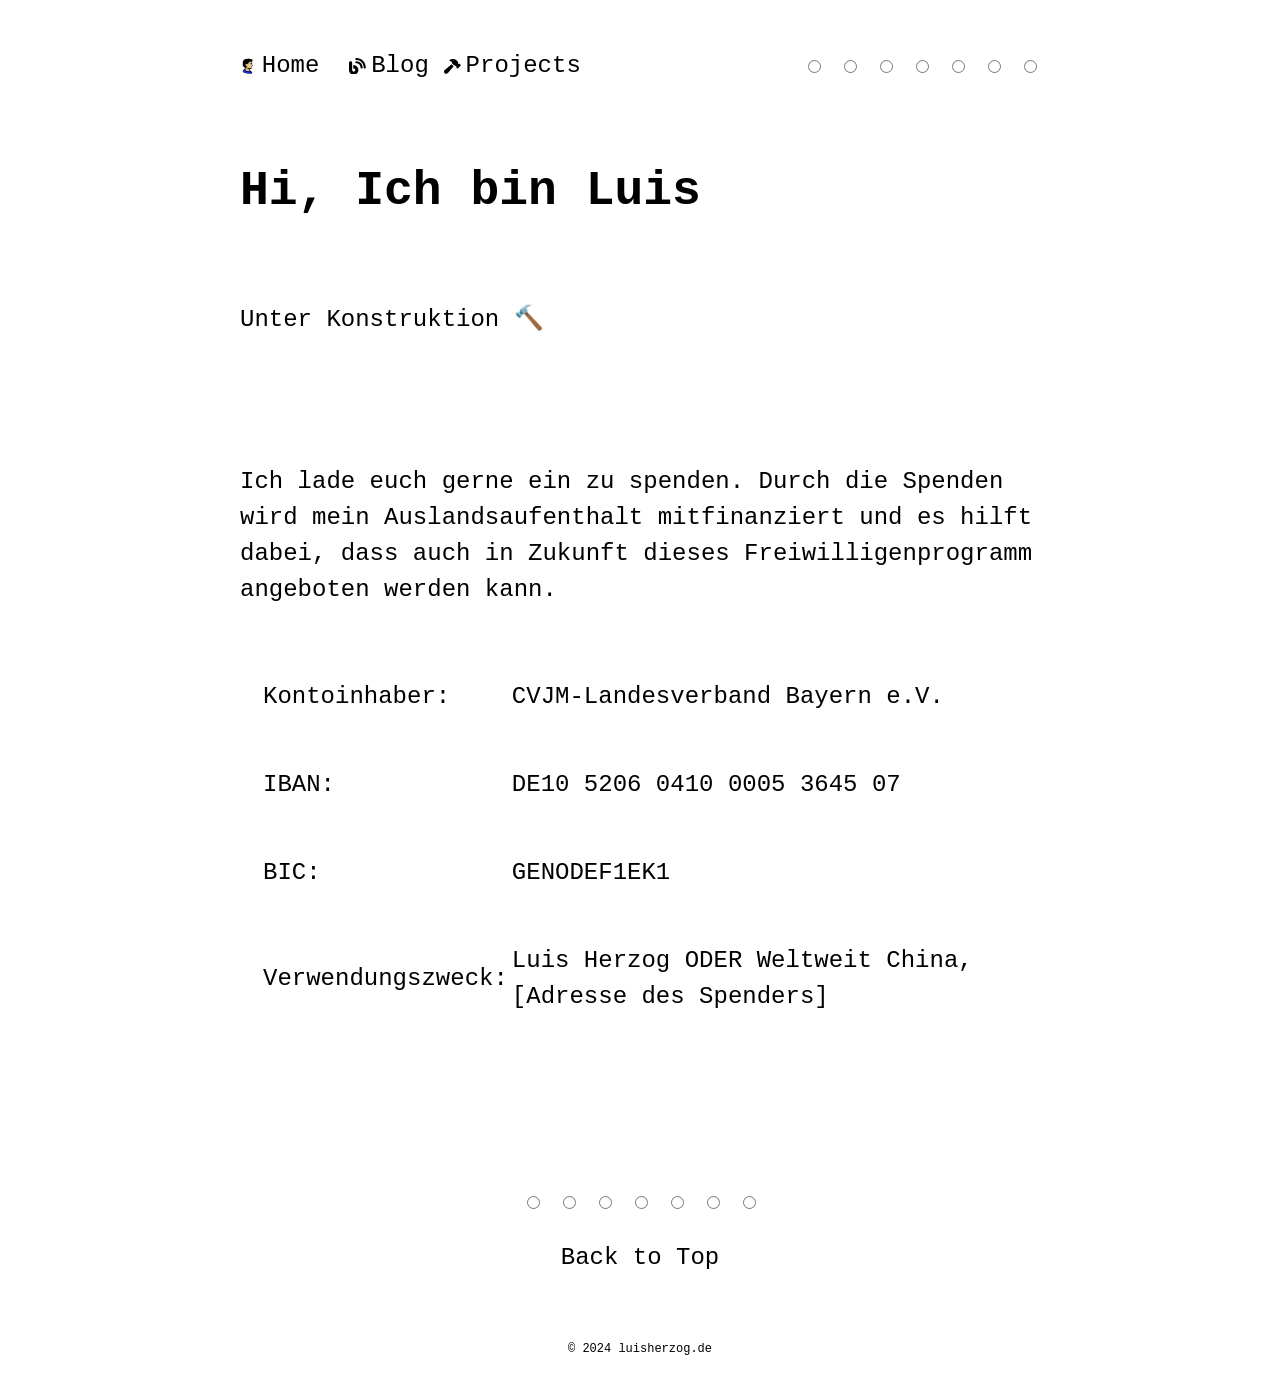
==== commit a0e48cd9: "new pictures and 3rd article" ====
--- a/index.html
+++ b/index.html
@@ -5,9 +5,8 @@
     <meta name="viewport" content="width=device-width, initial-scale=1.0">
     <title>Luis's Website</title>
     <link rel="stylesheet" href="/static/css/index.css">
-    <link rel="shortcut icon" href="/static/favicon.png" type="image/x-icon">
+    <link rel="shortcut icon" href="/static/assets/favicon.png" type="image/x-icon">
     <script defer src="/static/js/index.js"></script>
-
 
 </head>
 <body>
@@ -77,8 +76,7 @@
     
             <div class="pre-footer">
                 <hr>
-                <p>Ich lade euch gerne ein zu Spenden. Durch die Spenden wird mein Auslandsaufenthalt finanziert und es kann garantiert werden, dass
-                    diese Möglichkeit auch in Zukunft besteht.
+                <p>Ich lade euch gerne ein zu spenden. Durch die Spenden wird mein Auslandsaufenthalt mitfinanziert und es hilft dabei, dass auch in Zukunft dieses Freiwilligenprogramm angeboten werden kann.
                 </p>
                 <table id="spenden-tabelle">
                     <tbody>
--- a/static/css/index.css
+++ b/static/css/index.css
@@ -362,6 +362,10 @@
     accent-color: var(--retro-preview)
 }
 
+.date {
+    font-size: smaller;
+}
+
 h1 {
     font-weight: bold;
     color: var(--text-main);
@@ -372,7 +376,6 @@
     color: var(--text-main);
 }
 
-
 p {
     line-height: 1.5;
 }
@@ -392,9 +395,19 @@
     
 }
 
-.content > img {
+.content img {
     border-radius: 5px;
     width: 100%
+}
+
+.content iframe {
+    border-radius: 10px;
+    width: 100%;
+}
+
+.content video {
+    border-radius: 5px;
+    width: 100%;
 }
 
 .intro {
@@ -461,15 +474,13 @@
     hr {
         height: 2px;
     }
-
-    /*
+}
+
+@media screen and (max-width: 700px) {
+    
     * {
-        display: none;
-    }
-        */
-}
-
-@media screen and (max-width: 700px) {
+        font-size: 0.7rem;
+    }
     
     .color-switch-holder {
         display: none;
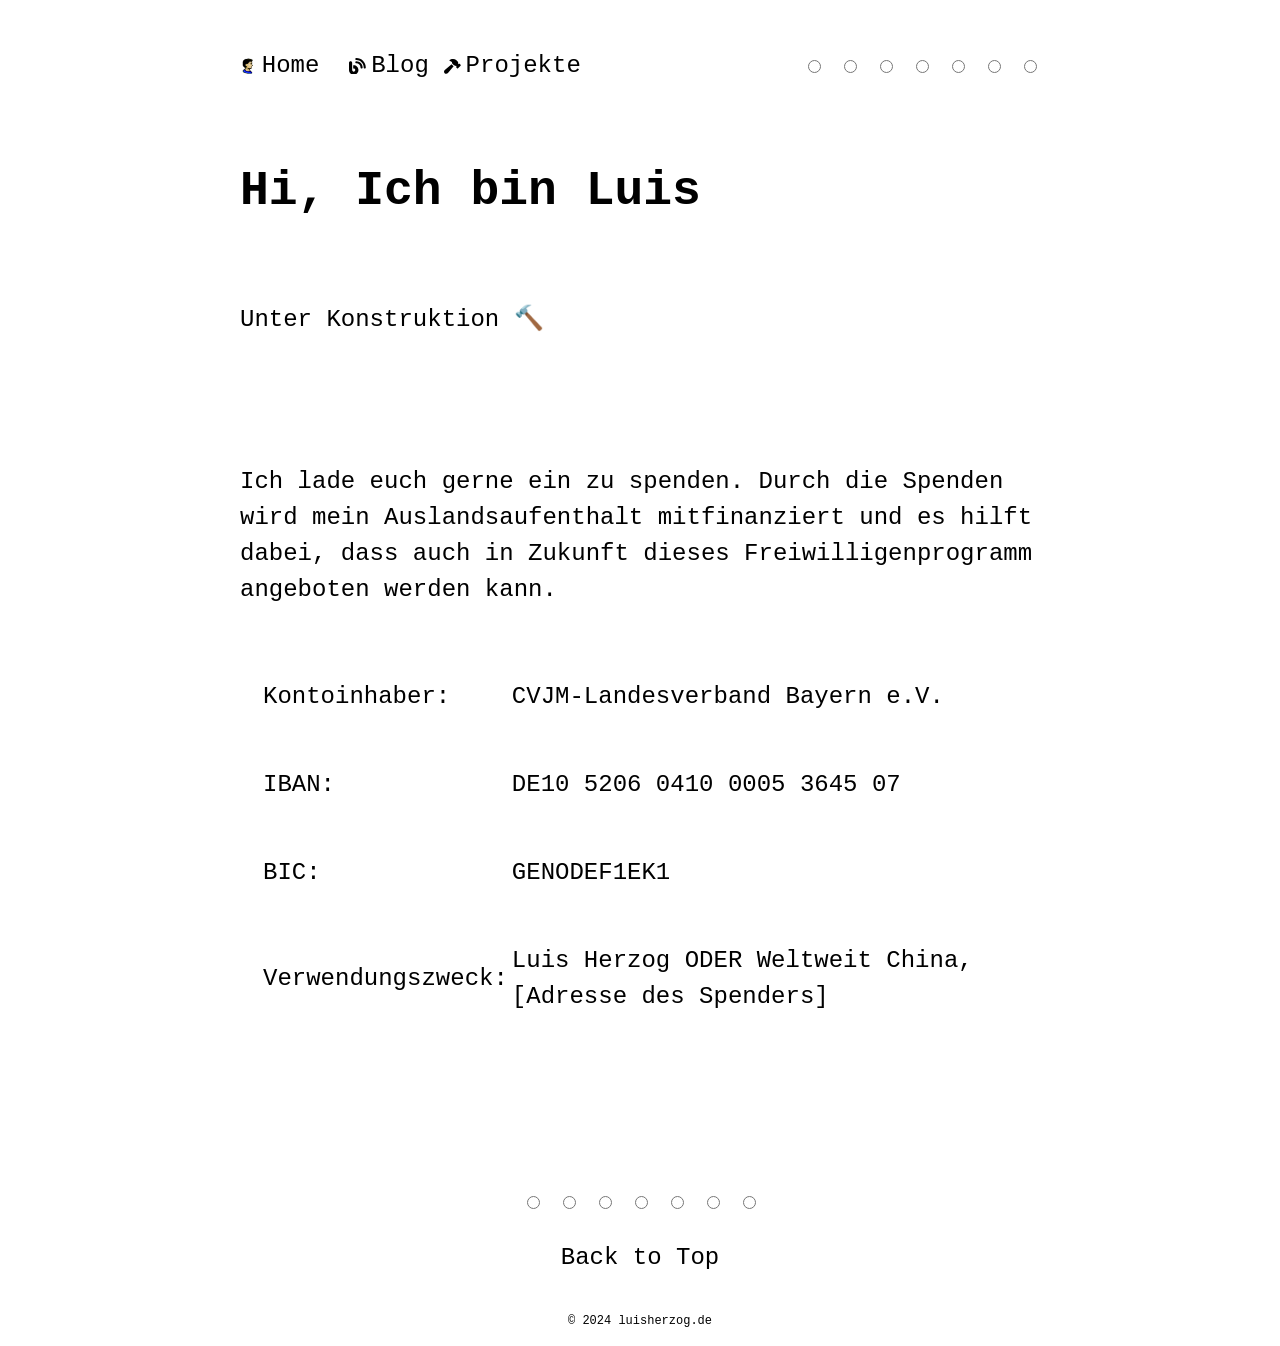
==== commit d9dbe00c: "fixed paths and created sample page for 5th and 6th blog article, also translated everything into ge" ====
--- a/index.html
+++ b/index.html
@@ -3,10 +3,11 @@
 <head>
     <meta charset="UTF-8">
     <meta name="viewport" content="width=device-width, initial-scale=1.0">
-    <title>Luis's Website</title>
-    <link rel="stylesheet" href="/static/css/index.css">
-    <link rel="shortcut icon" href="/static/assets/favicon.png" type="image/x-icon">
-    <script defer src="/static/js/index.js"></script>
+    <title>Home</title>
+    <link rel="stylesheet" href="./static/css/index.css">
+    <link rel="shortcut icon" href="./static/assets/favicon.png" type="image/x-icon">
+    <script defer src="./static/js/index.js"></script>
+
 
 </head>
 <body>
@@ -14,7 +15,7 @@
         <nav>
             <ul>
                 <li>
-                    <a class="link-one" href="/" >
+                    <a class="link-one" href="" >
                         <img class="header-logo" src="/static/assets/pfp_cropped.png" alt="logo">
                         <p>Home</p>
                     </a>
@@ -23,15 +24,15 @@
                     
                 </li>
                 <li>
-                    <a class="link-two" href="/blog">
+                    <a class="link-two" href="./blog/">
                         <svg class="header-logo" xmlns="http://www.w3.org/2000/svg" viewBox="0 0 512 512"><!--!Font Awesome Free 6.6.0 by @fontawesome - https://fontawesome.com License - https://fontawesome.com/license/free Copyright 2024 Fonticons, Inc.--><path fill="currentColor" d="M192 32c0 17.7 14.3 32 32 32c123.7 0 224 100.3 224 224c0 17.7 14.3 32 32 32s32-14.3 32-32C512 128.9 383.1 0 224 0c-17.7 0-32 14.3-32 32zm0 96c0 17.7 14.3 32 32 32c70.7 0 128 57.3 128 128c0 17.7 14.3 32 32 32s32-14.3 32-32c0-106-86-192-192-192c-17.7 0-32 14.3-32 32zM96 144c0-26.5-21.5-48-48-48S0 117.5 0 144L0 368c0 79.5 64.5 144 144 144s144-64.5 144-144s-64.5-144-144-144l-16 0 0 96 16 0c26.5 0 48 21.5 48 48s-21.5 48-48 48s-48-21.5-48-48l0-224z"/></svg>
                         <p>Blog</p>
                     </a>
                 </li>
                 <li>
-                    <a class="link-three" href="/projects/">
+                    <a class="link-three" href="./projects/">
                         <svg xmlns="http://www.w3.org/2000/svg" viewBox="0 0 576 512"><!--!Font Awesome Free 6.6.0 by @fontawesome - https://fontawesome.com License - https://fontawesome.com/license/free Copyright 2024 Fonticons, Inc.--><path fill="currentColor" d="M413.5 237.5c-28.2 4.8-58.2-3.6-80-25.4l-38.1-38.1C280.4 159 272 138.8 272 117.6l0-12.1L192.3 62c-5.3-2.9-8.6-8.6-8.3-14.7s3.9-11.5 9.5-14l47.2-21C259.1 4.2 279 0 299.2 0l18.1 0c36.7 0 72 14 98.7 39.1l44.6 42c24.2 22.8 33.2 55.7 26.6 86L503 183l8-8c9.4-9.4 24.6-9.4 33.9 0l24 24c9.4 9.4 9.4 24.6 0 33.9l-88 88c-9.4 9.4-24.6 9.4-33.9 0l-24-24c-9.4-9.4-9.4-24.6 0-33.9l8-8-17.5-17.5zM27.4 377.1L260.9 182.6c3.5 4.9 7.5 9.6 11.8 14l38.1 38.1c6 6 12.4 11.2 19.2 15.7L134.9 484.6c-14.5 17.4-36 27.4-58.6 27.4C34.1 512 0 477.8 0 435.7c0-22.6 10.1-44.1 27.4-58.6z"/></svg>
-                        <p>Projects</p>
+                        <p>Projekte</p>
                     </a>
                 </li>
                 <li class="color-switcher-link">
@@ -118,7 +119,6 @@
         </div>
     </div>
     <footer>
-        <hr>
         <p class="text-dim">© 2024 luisherzog.de</p>
     </footer>
 </body>
--- a/static/css/index.css
+++ b/static/css/index.css
@@ -1,6 +1,16 @@
 @font-face {
-    font-family: brandon-grotesque-italic;
-    src: url(/static/brandon-grotesque-medium-italic.otf);
+    font-family: ibm-plex-mono;
+    src: url(../fonts/IBMPlexMono-Medium.ttf);
+}
+
+@font-face {
+    font-family: ibm-plex-mono-italic;
+    src: url(../fonts/IBMPlexMono-MediumItalic.ttf);
+}
+
+@font-face {
+    font-family: ibm-plex-mono-bold;
+    src: url(../fonts/IBMPlexMono-Bold.ttf);
 }
 
 
@@ -16,7 +26,7 @@
 
     
     /* light */
-    --light-preview: #FFFFFF; 
+    --light-pre: #FFFFFF; 
     --light-bg-main: #FFFFFF;
     --light-bg-secondary: #F3F4F6;
     --light-bg-tertiary: #EDEFF2;
@@ -396,14 +406,19 @@
 }
 
 .content img {
-    border-radius: 5px;
+    border-radius: 10px;
     width: 100%
 }
 
 .content iframe {
-    border-radius: 10px;
+    border-radius: 15px;
     width: 100%;
 }
+
+.content .view360-canvas {
+    border-radius: 30px;
+    width: 100%;
+} 
 
 .content video {
     border-radius: 5px;
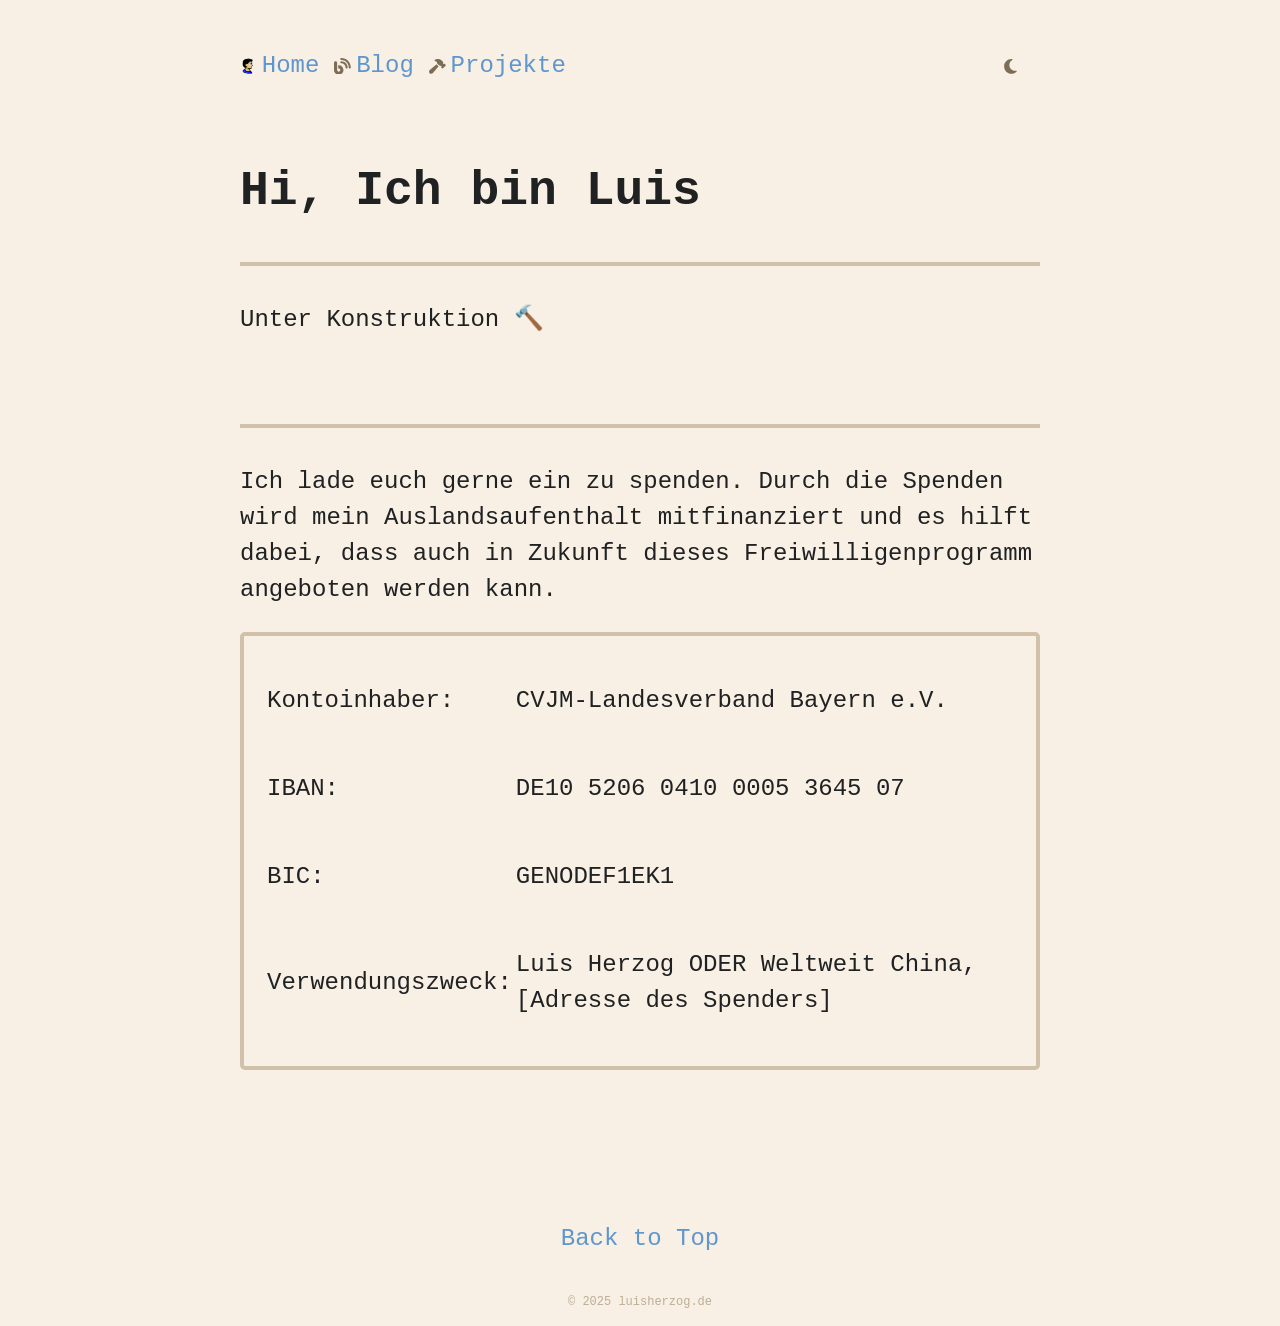
==== commit 142fd6ee: "all new architecture regarding light dark theme switch" ====
--- a/index.html
+++ b/index.html
@@ -6,7 +6,7 @@
     <title>Home</title>
     <link rel="stylesheet" href="./static/css/index.css">
     <link rel="shortcut icon" href="./static/assets/favicon.png" type="image/x-icon">
-    <script defer src="./static/js/index.js"></script>
+    <script defer src="./static/js/theme.js"></script>
 
 
 </head>
@@ -21,9 +21,6 @@
                     </a>
                 </li>
                 <li>
-                    
-                </li>
-                <li>
                     <a class="link-two" href="./blog/">
                         <svg class="header-logo" xmlns="http://www.w3.org/2000/svg" viewBox="0 0 512 512"><!--!Font Awesome Free 6.6.0 by @fontawesome - https://fontawesome.com License - https://fontawesome.com/license/free Copyright 2024 Fonticons, Inc.--><path fill="currentColor" d="M192 32c0 17.7 14.3 32 32 32c123.7 0 224 100.3 224 224c0 17.7 14.3 32 32 32s32-14.3 32-32C512 128.9 383.1 0 224 0c-17.7 0-32 14.3-32 32zm0 96c0 17.7 14.3 32 32 32c70.7 0 128 57.3 128 128c0 17.7 14.3 32 32 32s32-14.3 32-32c0-106-86-192-192-192c-17.7 0-32 14.3-32 32zM96 144c0-26.5-21.5-48-48-48S0 117.5 0 144L0 368c0 79.5 64.5 144 144 144s144-64.5 144-144s-64.5-144-144-144l-16 0 0 96 16 0c26.5 0 48 21.5 48 48s-21.5 48-48 48s-48-21.5-48-48l0-224z"/></svg>
                         <p>Blog</p>
@@ -35,38 +32,16 @@
                         <p>Projekte</p>
                     </a>
                 </li>
-                <li class="color-switcher-link">
-                    <a class="link-four" href="#color-switcher-2">
-                        <svg xmlns="http://www.w3.org/2000/svg" viewBox="0 0 576 512"><!--!Font Awesome Free 6.6.0 by @fontawesome - https://fontawesome.com License - https://fontawesome.com/license/free Copyright 2024 Fonticons, Inc.--><path fill="currentColor" d="M413.5 237.5c-28.2 4.8-58.2-3.6-80-25.4l-38.1-38.1C280.4 159 272 138.8 272 117.6l0-12.1L192.3 62c-5.3-2.9-8.6-8.6-8.3-14.7s3.9-11.5 9.5-14l47.2-21C259.1 4.2 279 0 299.2 0l18.1 0c36.7 0 72 14 98.7 39.1l44.6 42c24.2 22.8 33.2 55.7 26.6 86L503 183l8-8c9.4-9.4 24.6-9.4 33.9 0l24 24c9.4 9.4 9.4 24.6 0 33.9l-88 88c-9.4 9.4-24.6 9.4-33.9 0l-24-24c-9.4-9.4-9.4-24.6 0-33.9l8-8-17.5-17.5zM27.4 377.1L260.9 182.6c3.5 4.9 7.5 9.6 11.8 14l38.1 38.1c6 6 12.4 11.2 19.2 15.7L134.9 484.6c-14.5 17.4-36 27.4-58.6 27.4C34.1 512 0 477.8 0 435.7c0-22.6 10.1-44.1 27.4-58.6z"/></svg>
-                        <p>Theme</p>
-                    </a>
-                </li>
             </ul>
         </nav>
-        <!--TODO: 
-        * automatische Erkennung von OS Theme
-        * Icons ändern in weiß, wenn dunkles theme
-        * Andere Buttons für mobile
-        * mobile Layout überarbeiten
-        * auf deutsche Seite kopieren
-        * CONTENT
-        * Farben fürlink hovern richtig
-        -->
         
-        <div class="color-switch-holder" id="color-switcher">
-                <abbr title="Dark Theme"><input class="color-radio" type="radio" name="Dark Theme" id="dark" value="dark"></abbr>
-                <abbr title="Light Theme"><input class="color-radio" type="radio" name="Dark Theme" id="light" value="light"></abbr>
-                <abbr title="Paper Theme"><input class="color-radio" type="radio" name="Dark Theme" id="paper" value="paper"></abbr>            
-                <abbr title="Black Theme (OLED Display)"><input class="color-radio" type="radio" name="Dark Theme" id="black" value="black"></abbr>
-                <abbr title="Moon Theme"><input class="color-radio" type="radio" name="Dark Theme" id="moon" value="moon"></abbr>
-                <abbr title="Sam Theme"><input class="color-radio" type="radio" name="Dark Theme" id="sam" value="sam"></abbr>
-                <abbr title="Retro Theme"><input class="color-radio" type="radio" name="Dark Theme" id="retro" value="retro"></abbr>
-            
-
+        <div class="color-switch-holder">
+            <button class="color-switch-button" id="color-switch-button">
+                <svg xmlns="http://www.w3.org/2000/svg" viewBox="0 0 384 512"><!--!Font Awesome Free 6.7.2 by @fontawesome - https://fontawesome.com License - https://fontawesome.com/license/free Copyright 2025 Fonticons, Inc.--><path fill="currentColor" d="M223.5 32C100 32 0 132.3 0 256S100 480 223.5 480c60.6 0 115.5-24.2 155.8-63.4c5-4.9 6.3-12.5 3.1-18.7s-10.1-9.7-17-8.5c-9.8 1.7-19.8 2.6-30.1 2.6c-96.9 0-175.5-78.8-175.5-176c0-65.8 36-123.1 89.3-153.3c6.1-3.5 9.2-10.5 7.7-17.3s-7.3-11.9-14.3-12.5c-6.3-.5-12.6-.8-19-.8z"/></svg>
+            </button>
             
         </div>
     </header>
-    
     <div class="content-holder">
         <div class="content">
             <div id="start"></div>
@@ -100,17 +75,6 @@
                     </tbody>
                 </table>
                 <br>
-
-                <div class="color-switch-holder color-switch-holder-2" id="color-switcher-2">
-                    <abbr title="Dark Theme"><input class="color-radio" type="radio" name="Dark Theme" id="dark" value="dark"></abbr>
-                    <abbr title="Light Theme"><input class="color-radio" type="radio" name="Dark Theme" id="light" value="light"></abbr>
-                    <abbr title="Paper Theme"><input class="color-radio" type="radio" name="Dark Theme" id="paper" value="paper"></abbr>            
-                    <abbr title="Black Theme (OLED Display)"><input class="color-radio" type="radio" name="Dark Theme" id="black" value="black"></abbr>
-                    <abbr title="Moon Theme"><input class="color-radio" type="radio" name="Dark Theme" id="moon" value="moon"></abbr>
-                    <abbr title="Sam Theme"><input class="color-radio" type="radio" name="Dark Theme" id="sam" value="sam"></abbr>
-                    <abbr title="Retro Theme"><input class="color-radio" type="radio" name="Dark Theme" id="retro" value="retro"></abbr>
-                
-                </div>
                 <a href="#start" class="flex-center">
                     <p>Back to Top</p>
 
@@ -119,7 +83,7 @@
         </div>
     </div>
     <footer>
-        <p class="text-dim">© 2024 luisherzog.de</p>
+        <p class="text-dim">© 2025 luisherzog.de</p>
     </footer>
 </body>
 </html>
--- a/static/css/index.css
+++ b/static/css/index.css
@@ -331,18 +331,10 @@
     margin: 0;
 }
 
-.color-switcher-link {
-    display: none;
-}
-
 .color-switch-holder {
     align-self: center;
     justify-self: end;
-    display: flex;
-    justify-content: end;
-    gap: 15px;
-}
-
+}
 
 #dark {
     accent-color: var(--dark-preview);
@@ -388,6 +380,32 @@
 
 p {
     line-height: 1.5;
+}
+
+button {
+    display: flex;
+    align-items: center;
+    justify-content: center;
+    border: none;
+    background-color: var(--bg-main);
+    border-radius: 5px;
+    
+}
+
+button:hover {
+    background-color: var(--bg-secondary);
+    cursor: pointer;
+}
+
+button:focus {
+    border-color: var(--text-dim);
+}
+
+.color-switch-button {
+    height: 2.5rem;
+    width: 2.5rem;
+    border-color: red;
+    border-width: 10px;
 }
 
 .text-dim {
@@ -496,24 +514,6 @@
     * {
         font-size: 0.7rem;
     }
-    
-    .color-switch-holder {
-        display: none;
-    }
-
-    .color-switch-holder-2 {
-        display: flex;
-    }
-
-    .color-switcher-link {
-        display: block;
-    }
-    
-    header {
-        display: flex;
-        flex-direction: column-reverse;
-        justify-content: center;
-    }
 
     #spenden-tabelle {
         padding: 0px;
